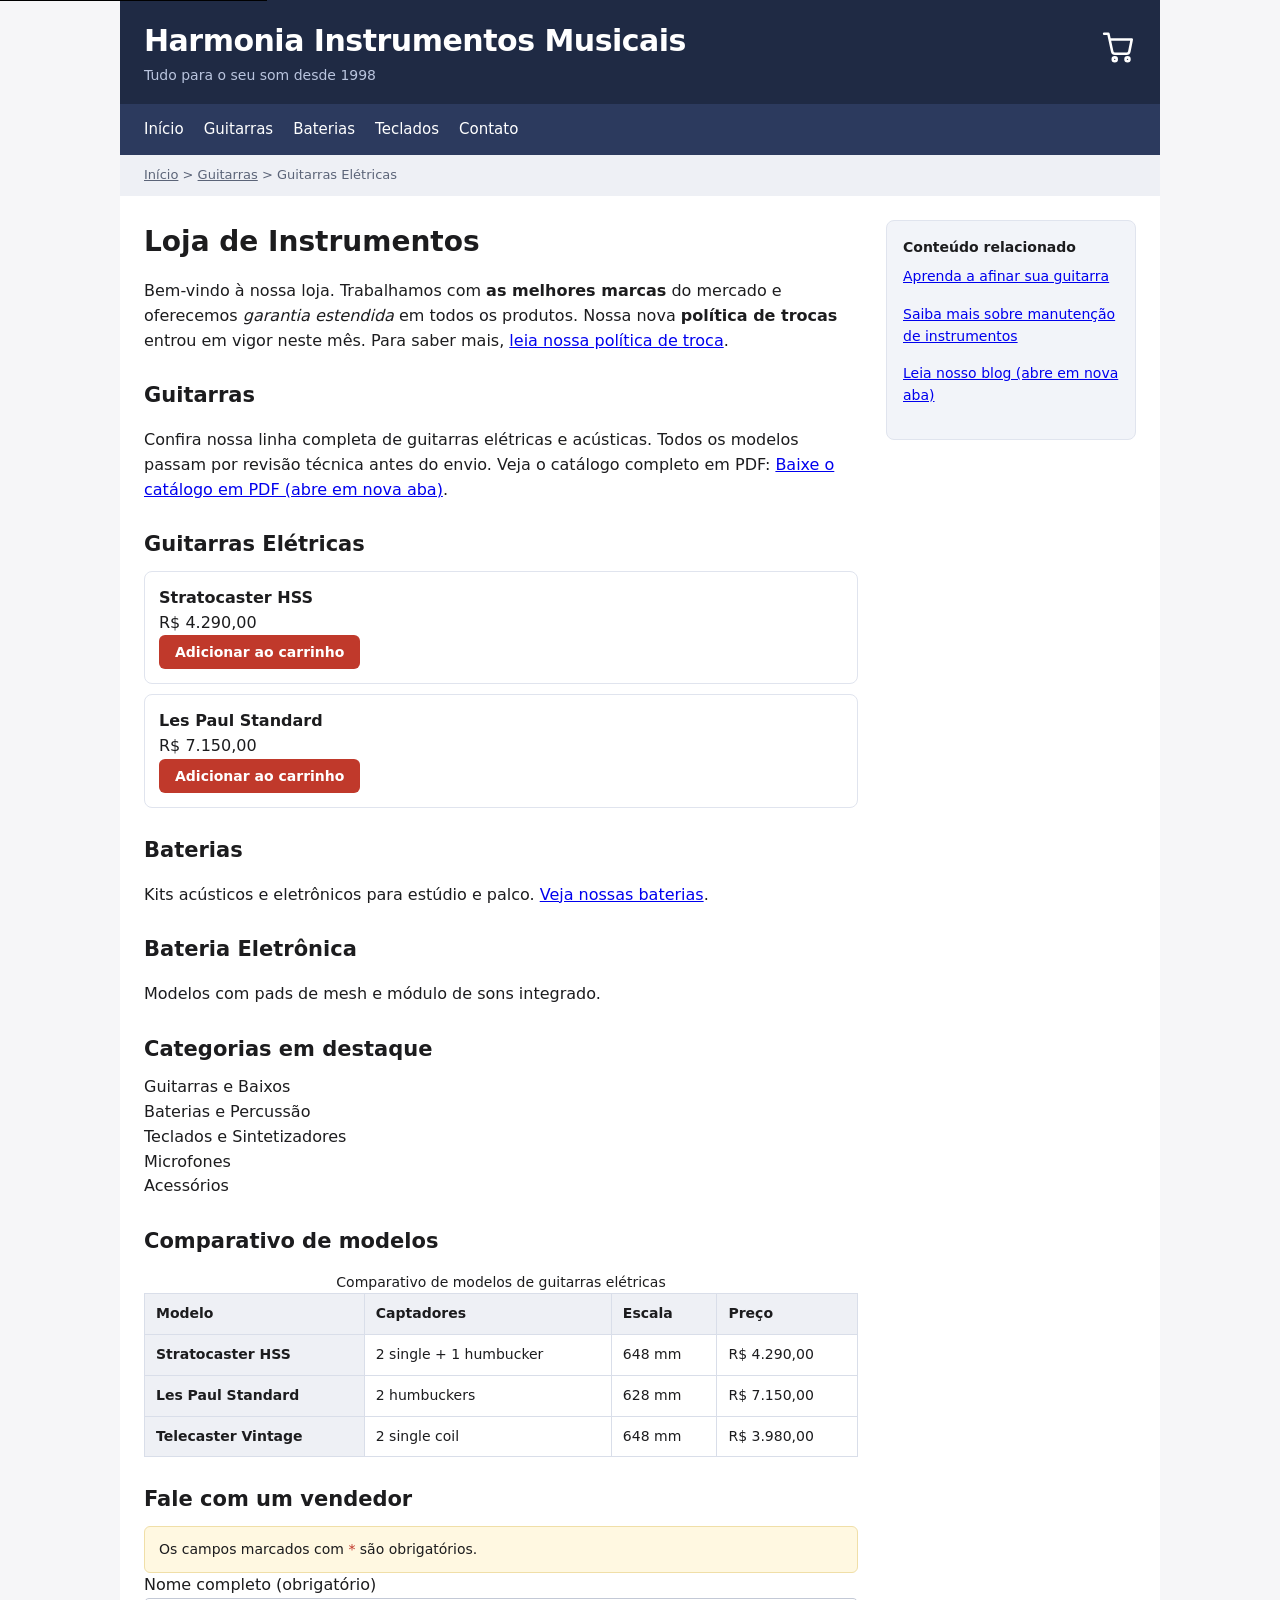
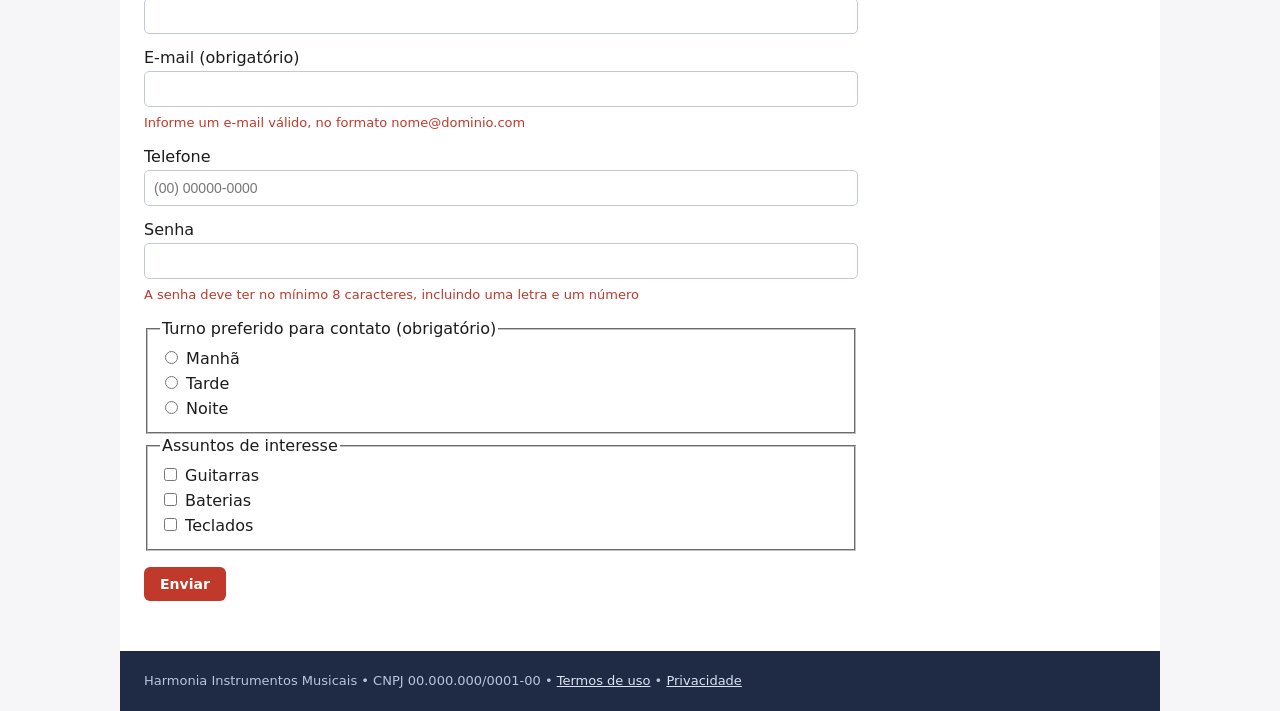
==== index.html @ 3c156f31 "adicionando href correto skiplink" ====
<!DOCTYPE html>
<html lang="pt-BR">
<head>
<meta charset="utf-8">
<meta name="viewport" content="width=device-width, initial-scale=1">
<title>Harmonia Instrumentos Musicais</title>
<style>
  
  * { box-sizing: border-box; }
  body { margin:0; font-family: system-ui, "Segoe UI", Arial, sans-serif; color:#1c1c1e; background:#f6f6f8; line-height:1.55; }
  .wrap { max-width: 1040px; margin: 0 auto; background:#fff; }
  #topo { background:#1f2a44; color:#fff; padding:18px 24px; display:flex; justify-content:space-between; align-items:center; }
  .titulo-principal { font-size: 30px; font-weight: 800; letter-spacing:-.5px; }
  .subtitulo { color:#b9c4de; font-size:14px; }
  #menu { background:#2c3a5e; padding:10px 24px; }
  #menu ul { list-style:none; margin:0; padding:0; display:flex; }
  #menu a { color:#fff; text-decoration:none; margin-right:20px; font-size:15px; display:inline-block; padding:4px 0; }
  #menu a:hover { text-decoration:underline; }
  #trilha { padding:10px 24px; font-size:13px; color:#5b6478; background:#eef0f5; }
  #trilha a { color:#5b6478; }
  #miolo { display:flex; gap:28px; padding:24px; align-items:flex-start; }
  #conteudo { flex:1 1 auto; min-width:0; }
  .lateral { flex:0 0 250px; background:#f2f4f9; border:1px solid #e0e4ee; padding:16px; border-radius:8px; font-size:14px; }
  .h1-falso { font-size:28px; font-weight:800; margin:0 0 6px; }
  h3, h2, h6 { margin: 26px 0 10px; }
  h3 { font-size:21px; }
  h2 { font-size:21px; }
  h6 { font-size:17px; font-weight:700; }
  .cartao { border:1px solid #e0e4ee; border-radius:8px; padding:14px; margin:10px 0; }
  button {font-family: inherit; font-size: inherit; border: none; cursor: pointer; }
  .botao { display:inline-block; background:#c0392b; color:#fff; padding:9px 16px; border-radius:6px; cursor:pointer; font-weight:600; font-size:14px; border:none; text-decoration:none; }
  table { border-collapse: collapse; width:100%; margin:14px 0; font-size:14px; }
  td, th { border:1px solid #d9dee9; padding:9px 11px; }
  th { background:#eef0f5; font-weight:700; text-align:left; }
  input[type=text], input[type=email], input[type=password] { width:100%; padding:9px; border:1px solid #c3c9d6; border-radius:5px; margin-bottom:12px; font-size:14px; }
  .erro { color:#c0392b; font-size:13px; margin:-6px 0 12px; }
  #rodape { background:#1f2a44; color:#b9c4de; padding:20px 24px; font-size:13px; margin-top:10px; }
  #rodape a { color:#dbe2f2; }
  .aviso { background:#fff8e1; border:1px solid #f0dfa8; padding:12px 14px; border-radius:6px; font-size:14px; }
  .lista-falsa { list-style: none; margin: 0; padding: 0; }
  .lateral ul {list-style: none; margin: 0; padding: 0; }
  .lateral li { margin-bottom: 16px; }
  .lista-produtos { list-style: none; margin: 0; padding: 0; }
  .skip-link {position: absolute; top: -40px; left: 0; background: #000; color: #fff; padding: 8px; z-index: 100; transition: top 0.3s;}
  .skip-link:focus {top: 0;}
</style>
</head>
<body>
 <a class="skip-link" href="#miolo">Pular para o conteúdo principal</a>
<div class="wrap">

  <header id="topo">
    <div>
        <div class="titulo-principal">Harmonia Instrumentos Musicais</div>
        <div class="subtitulo">Tudo para o seu som desde 1998</div>
    </div>
    <a href="carrinho.html"><img src="data:image/svg+xml,%3Csvg%20xmlns%3D%22http%3A%2F%2Fwww.w3.org%2F2000%2Fsvg%22%20viewBox%3D%220%200%2024%2024%22%20fill%3D%22none%22%20stroke%3D%22%23ffffff%22%20stroke-width%3D%221.8%22%20stroke-linecap%3D%22round%22%20stroke-linejoin%3D%22round%22%3E%3Ccircle%20cx%3D%229%22%20cy%3D%2220%22%20r%3D%221.4%22%2F%3E%3Ccircle%20cx%3D%2218%22%20cy%3D%2220%22%20r%3D%221.4%22%2F%3E%3Cpath%20d%3D%22M1.5%202h3l2.7%2012.4a2%202%200%200%200%202%201.6h8.1a2%202%200%200%200%202-1.6L21%206H6%22%2F%3E%3C%2Fsvg%3E" width="34" height="34" alt="Ver carrinho de compras"></a>
  </header>

  <nav id="menu" aria-label="Principal">
  <ul>
    <li><a href="index.html">Início</a></li>
    <li><a href="guitarras.html">Guitarras</a></li>
    <li><a href="baterias.html">Baterias</a></li>
    <li><a href="teclados.html">Teclados</a></li>
    <li><a href="contato.html">Contato</a></li>
  </ul>
</nav>

  <nav id="trilha" aria-label="Trilha de navegação">
    <a href="index.html">Início</a> &gt; <a href="guitarras.html">Guitarras</a> &gt; Guitarras Elétricas
  </nav>

<div id="miolo">

  <main id="conteudo">

    <h1 class="h1-falso">Loja de Instrumentos</h1>

    <p>
      Bem-vindo à nossa loja. Trabalhamos com <strong>as melhores marcas</strong> do mercado e oferecemos
      <em>garantia estendida</em> em todos os produtos. Nossa nova <strong>política de trocas</strong> entrou em vigor
      neste mês. Para saber mais, <a href="politica.html">leia nossa política de troca</a>.
    </p>

    <h2>Guitarras</h2>

    <p>
      Confira nossa linha completa de guitarras elétricas e acústicas. Todos os modelos passam por
      revisão técnica antes do envio. Veja o catálogo completo em PDF:
      <a href="catalogo.pdf" target="_blank" rel="noopener noreferrer">Baixe o catálogo em PDF (abre em nova aba)</a>.
    </p>

    <h3>Guitarras Elétricas</h3>

    <ul class="lista-produtos">
  <li class="cartao">
    <strong>Stratocaster HSS</strong><br>
    R$ 4.290,00<br>
    <button type="button" class="botao" onclick="adicionarCarrinho(101)">Adicionar ao carrinho</button>
  </li>
  <li class="cartao">
    <strong>Les Paul Standard</strong><br>
    R$ 7.150,00<br>
    <button type="button" class="botao" onclick="adicionarCarrinho(102)">Adicionar ao carrinho</button>
  </li>
</ul>

    <h2>Baterias</h2>

    <p>Kits acústicos e eletrônicos para estúdio e palco. <a href="baterias.html">Veja nossas baterias</a>.</p>

    <h3>Bateria Eletrônica</h3>

    <p>Modelos com pads de mesh e módulo de sons integrado.</p>

    <h2>Categorias em destaque</h2>

    <ul class="lista-falsa">
      <li>Guitarras e Baixos</li>
      <li>Baterias e Percussão</li>
      <li>Teclados e Sintetizadores</li>
      <li>Microfones</li>
      <li>Acessórios</li>
    </ul>

    <h3>Comparativo de modelos</h3>

    <table>
      <caption>Comparativo de modelos de guitarras elétricas</caption>
      <tr>
        <th scope="col">Modelo</th>
        <th scope="col">Captadores</th>
        <th scope="col">Escala</th>
        <th scope="col">Preço</th>
      </tr>
      <tr>
        <th scope="row">Stratocaster HSS</th>
        <td>2 single + 1 humbucker</td>
        <td>648 mm</td>
        <td>R$ 4.290,00</td>
      </tr>
      <tr>
        <th scope="row">Les Paul Standard</th>
        <td>2 humbuckers</td>
        <td>628 mm</td>
        <td>R$ 7.150,00</td>
      </tr>
      <tr>
        <th scope="row">Telecaster Vintage</th>
        <td>2 single coil</td>
        <td>648 mm</td>
        <td>R$ 3.980,00</td>
      </tr>
    </table>

    <h2>Fale com um vendedor</h2>

    <div class="aviso">Os campos marcados com <span style="color:#c0392b">*</span> são obrigatórios.</div>

    <form action="/enviar" method="post">

      <label for="nome">Nome completo (obrigatório)</label>
      <input type="text" id="nome" required>

      <label for="email">E-mail (obrigatório)</label>
      <input type="email" id="email" required aria-describedby="email-erro">
      <div id="email-erro" class="erro">Informe um e-mail válido, no formato nome@dominio.com</div>

      <label for="telefone">Telefone</label>
      <input type="text" id="telefone" placeholder="(00) 00000-0000">

      <label for="senha">Senha</label>
      <input type="password" id="senha" aria-describedby="senha-erro">
      <div id="senha-erro" class="erro">A senha deve ter no mínimo 8 caracteres, incluindo uma letra e um número</div>

      <fieldset>
        <legend>Turno preferido para contato (obrigatório)</legend>
        <input type="radio" name="turno" id="manha" value="manha">
        <label for="manha">Manhã</label><br>
        <input type="radio" name="turno" id="tarde" value="tarde">
        <label for="tarde">Tarde</label><br>
        <input type="radio" name="turno" id="noite" value="noite">
        <label for="noite">Noite</label>
      </fieldset>

      <fieldset>
        <legend>Assuntos de interesse</legend>
        <input type="checkbox" name="int" id="i1">
        <label for="i1">Guitarras</label><br>
        <input type="checkbox" name="int" id="i2">
        <label for="i2">Baterias</label><br>
        <input type="checkbox" name="int" id="i3">
        <label for="i3">Teclados</label>
      </fieldset>

      <p><button type="submit" class="botao">Enviar</button></p>

    </form>

  </main>

  <aside class="lateral">
    <div style="font-weight:700; margin-bottom:8px;">Conteúdo relacionado</div>
    <ul class="lista-falsa">
      <li><a href="afinacao.html">Aprenda a afinar sua guitarra</a></li>
      <li><a href="manutencao.html">Saiba mais sobre manutenção de instrumentos</a></li>
      <li><a href="blog.html" target="_blank" rel="noopener noreferrer">Leia nosso blog (abre em nova aba)</a></li>
    </ul>
  </aside>

</div>

<footer id="rodape">
  Harmonia Instrumentos Musicais &bull; CNPJ 00.000.000/0001-00 &bull;
  <a href="termos.html">Termos de uso</a> &bull;
  <a href="privacidade.html">Privacidade</a>
</footer>

</div>

</body>
</html>
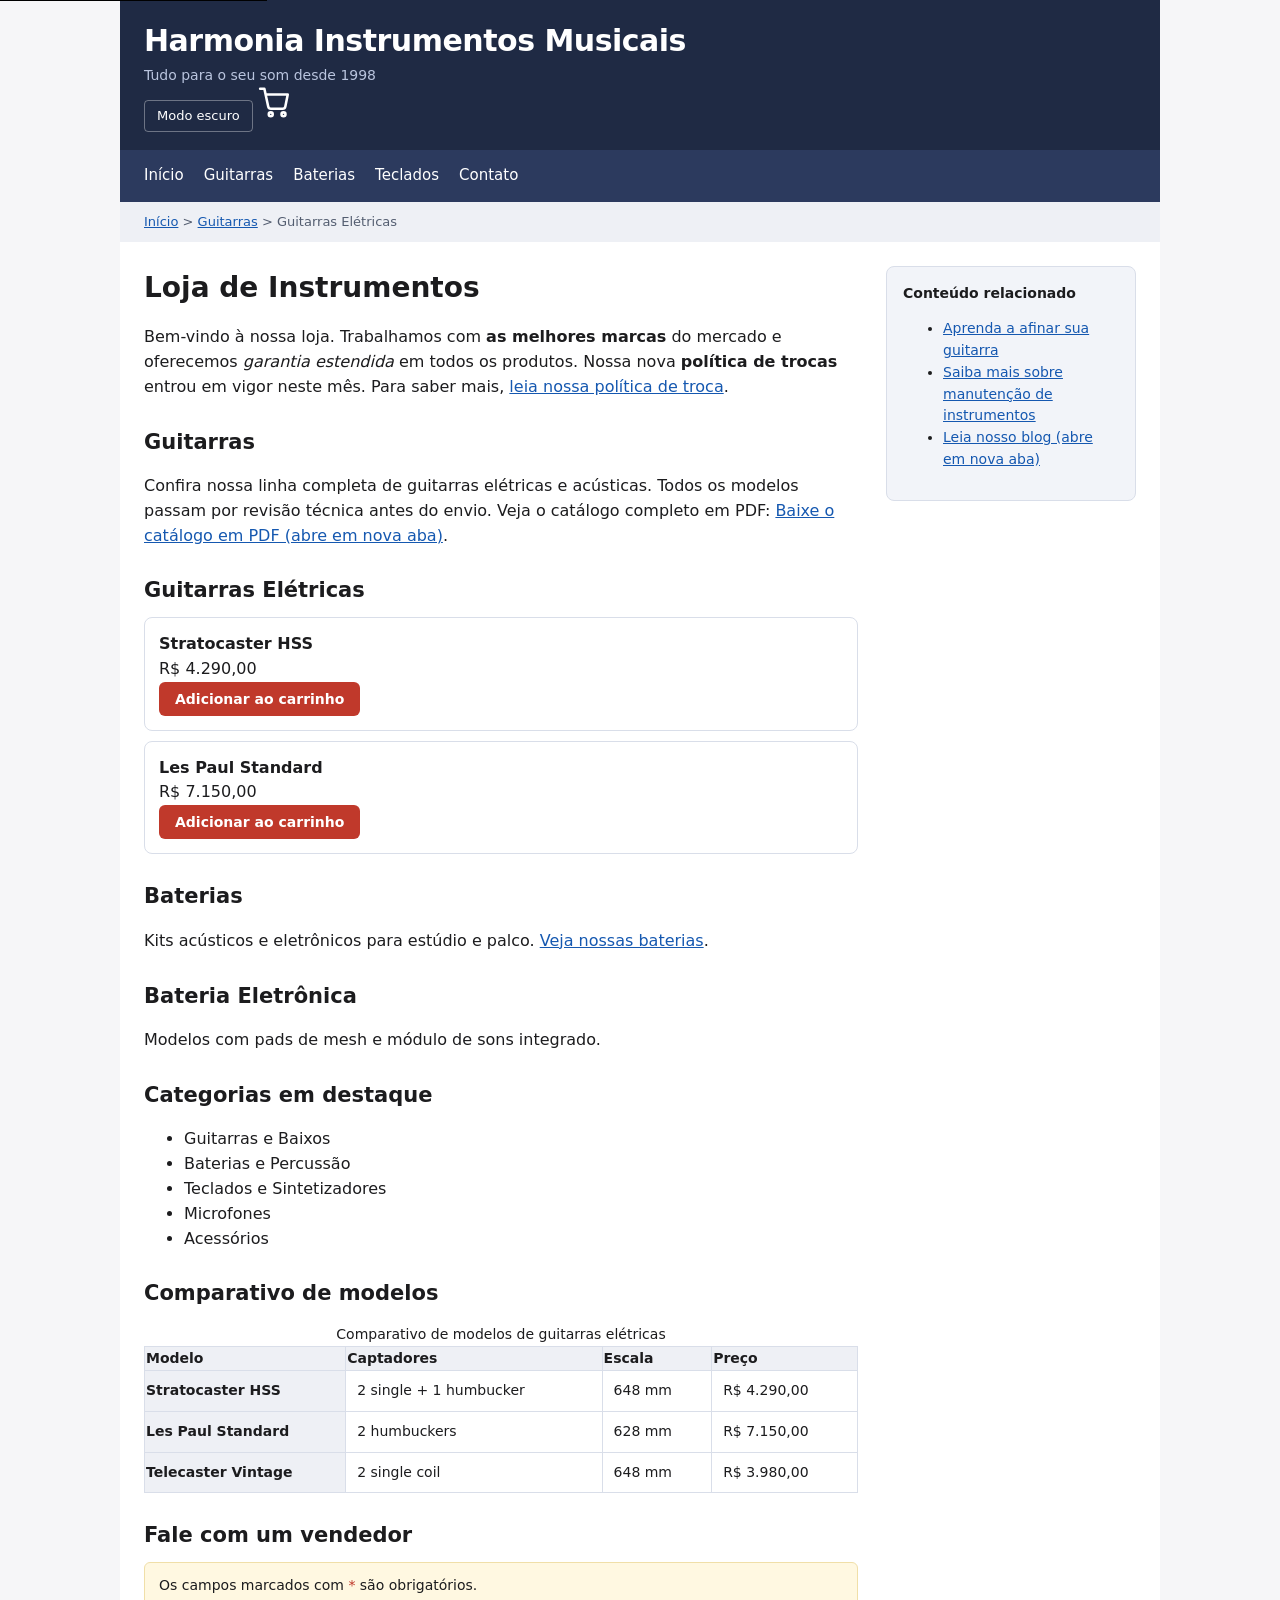
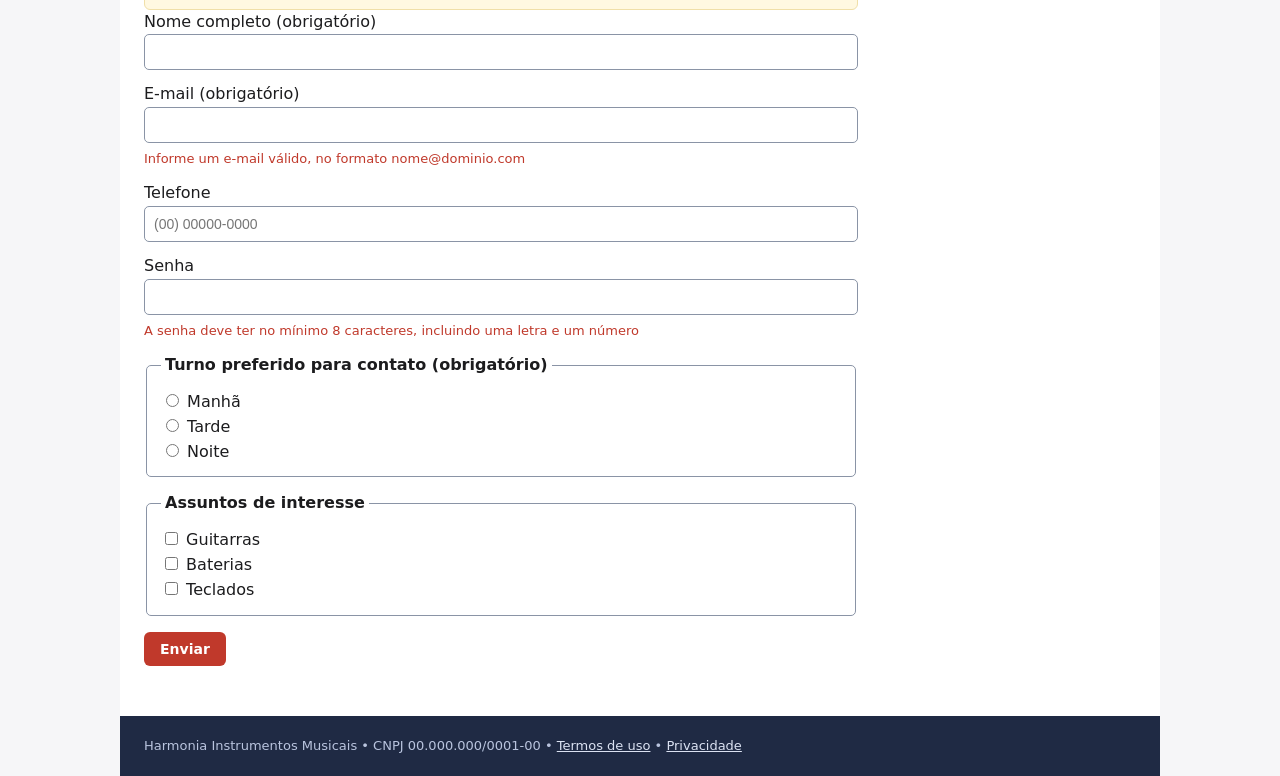
==== commit 6fdc5483: "adicinando botão tema dark" ====
--- a/index.html
+++ b/index.html
@@ -5,44 +5,222 @@
 <meta name="viewport" content="width=device-width, initial-scale=1">
 <title>Harmonia Instrumentos Musicais</title>
 <style>
-  
+   :root {
+    --bg-page: #f6f6f8;
+    --bg-wrap: #ffffff;
+    --bg-topo: #1f2a44;
+    --bg-menu: #2c3a5e;
+    --bg-trilha: #eef0f5;
+    --bg-card: #ffffff;
+    --bg-lateral: #f2f4f9;
+    --bg-th: #eef0f5;
+    --bg-aviso: #fff8e1;
+    --border-aviso: #f0dfa8;
+    
+    --text-main: #1c1c1e;
+    --text-muted: #535d70;
+    --text-inverse: #ffffff;
+    --text-subtitulo: #b9c4de;
+    --text-link: #1558b0;
+    --text-link-hover: #0d3870;
+    --text-link-footer: #dbe2f2;
+    
+    --border-color: #d9dee9;
+    --border-field: #8a94a6;
+    
+    --btn-primary: #c0392b;
+    --btn-primary-hover: #962d22;
+    --erro-color: #c0392b;
+  }
+
+  @media (prefers-color-scheme: dark) {
+    :root:not([data-theme="light"]) {
+      --bg-page: #121214;
+      --bg-wrap: #1a1b20;
+      --bg-topo: #10141f;
+      --bg-menu: #182033;
+      --bg-trilha: #242731;
+      --bg-card: #242731;
+      --bg-lateral: #242731;
+      --bg-th: #2c303d;
+      --bg-aviso: #2c2510;
+      --border-aviso: #66541b;
+      
+      --text-main: #f0f2f5;
+      --text-muted: #a6b0c2;
+      --text-inverse: #ffffff;
+      --text-subtitulo: #cbd5e1;
+      --text-link: #7cb3ff;
+      --text-link-hover: #a8ccff;
+      --text-link-footer: #cbd5e1;
+      
+      --border-color: #383d4a;
+      --border-field: #616a7d;
+      
+      --btn-primary: #d32f2f;
+      --btn-primary-hover: #b71c1c;
+      --erro-color: #ff6b6b;
+    }
+  }
+
+  [data-theme="dark"] {
+    --bg-page: #121214;
+    --bg-wrap: #1a1b20;
+    --bg-topo: #10141f;
+    --bg-menu: #182033;
+    --bg-trilha: #242731;
+    --bg-card: #242731;
+    --bg-lateral: #242731;
+    --bg-th: #2c303d;
+    --bg-aviso: #2c2510;
+    --border-aviso: #66541b;
+    
+    --text-main: #f0f2f5;
+    --text-muted: #a6b0c2;
+    --text-inverse: #ffffff;
+    --text-subtitulo: #cbd5e1;
+    --text-link: #7cb3ff;
+    --text-link-hover: #a8ccff;
+    --text-link-footer: #cbd5e1;
+    
+    --border-color: #383d4a;
+    --border-field: #616a7d;
+    
+    --btn-primary: #d32f2f;
+    --btn-primary-hover: #b71c1c;
+    --erro-color: #ff6b6b;
+  }
+
+  [data-theme="light"] {
+    --bg-page: #f6f6f8;
+    --bg-wrap: #ffffff;
+    --bg-topo: #1f2a44;
+    --bg-menu: #2c3a5e;
+    --bg-trilha: #eef0f5;
+    --bg-card: #ffffff;
+    --bg-lateral: #f2f4f9;
+    --bg-th: #eef0f5;
+    --bg-aviso: #fff8e1;
+    --border-aviso: #f0dfa8;
+    
+    --text-main: #1c1c1e;
+    --text-muted: #535d70;
+    --text-inverse: #ffffff;
+    --text-subtitulo: #b9c4de;
+    --text-link: #1558b0;
+    --text-link-hover: #0d3870;
+    --text-link-footer: #dbe2f2;
+    
+    --border-color: #d9dee9;
+    --border-field: #8a94a6;
+    
+    --btn-primary: #c0392b;
+    --btn-primary-hover: #962d22;
+    --erro-color: #c0392b;
+  }
+
   * { box-sizing: border-box; }
-  body { margin:0; font-family: system-ui, "Segoe UI", Arial, sans-serif; color:#1c1c1e; background:#f6f6f8; line-height:1.55; }
-  .wrap { max-width: 1040px; margin: 0 auto; background:#fff; }
-  #topo { background:#1f2a44; color:#fff; padding:18px 24px; display:flex; justify-content:space-between; align-items:center; }
+  body {
+    margin: 0;
+    font-family: system-ui, "Segoe UI", Arial, sans-serif;
+    color: var(--text-main);
+    background: var(--bg-page);
+    line-height: 1.55;
+    transition: background-color 0.2s ease, color 0.2s ease;
+  }
+  .wrap { max-width: 1040px; margin: 0 auto; background: var(--bg-wrap); }
+  #topo { background: var(--bg-topo); color: var(--text-inverse); padding:18px 24px; }
+  .topo-flex { display:flex; justify-content:space-between; align-items:center; }
   .titulo-principal { font-size: 30px; font-weight: 800; letter-spacing:-.5px; }
-  .subtitulo { color:#b9c4de; font-size:14px; }
-  #menu { background:#2c3a5e; padding:10px 24px; }
+  .subtitulo { color: var(--text-subtitulo); font-size:14px; }
+  #menu { background: var(--bg-menu); padding:10px 24px; }
+  #menu span a { color: var(--text-inverse); text-decoration:none; margin-right:20px; font-size:15px; display:inline-block; padding:4px 0; }
+  #menu span a:hover { text-decoration:underline; }
   #menu ul { list-style:none; margin:0; padding:0; display:flex; }
-  #menu a { color:#fff; text-decoration:none; margin-right:20px; font-size:15px; display:inline-block; padding:4px 0; }
-  #menu a:hover { text-decoration:underline; }
-  #trilha { padding:10px 24px; font-size:13px; color:#5b6478; background:#eef0f5; }
-  #trilha a { color:#5b6478; }
+  #menu li { margin-right:20px; }
+  #menu a { color: var(--text-inverse); text-decoration:none; font-size:15px; display:inline-block; padding:4px 0; }
+  #menu a:hover, #menu a:focus { text-decoration:underline; }
+  #trilha { padding:10px 24px; font-size:13px; color: var(--text-muted); background: var(--bg-trilha); }
+  #trilha a { color: var(--text-link); }
+  #trilha ol { list-style:none; display:flex; gap:6px; padding:0; margin:0; }
+  #trilha li:not(:last-child)::after { content:"›"; margin-left:6px; color: var(--text-muted); }
   #miolo { display:flex; gap:28px; padding:24px; align-items:flex-start; }
   #conteudo { flex:1 1 auto; min-width:0; }
-  .lateral { flex:0 0 250px; background:#f2f4f9; border:1px solid #e0e4ee; padding:16px; border-radius:8px; font-size:14px; }
+  .lateral { flex:0 0 250px; background: var(--bg-lateral); border:1px solid var(--border-color); padding:16px; border-radius:8px; font-size:14px; }
   .h1-falso { font-size:28px; font-weight:800; margin:0 0 6px; }
+  .lista-categorias { list-style:none; padding:0; margin:0; }
+  .lista-produtos { list-style:none; padding:0; margin:0; }
   h3, h2, h6 { margin: 26px 0 10px; }
   h3 { font-size:21px; }
   h2 { font-size:21px; }
   h6 { font-size:17px; font-weight:700; }
-  .cartao { border:1px solid #e0e4ee; border-radius:8px; padding:14px; margin:10px 0; }
-  button {font-family: inherit; font-size: inherit; border: none; cursor: pointer; }
-  .botao { display:inline-block; background:#c0392b; color:#fff; padding:9px 16px; border-radius:6px; cursor:pointer; font-weight:600; font-size:14px; border:none; text-decoration:none; }
+  .cartao { background: var(--bg-card); border:1px solid var(--border-color); border-radius:8px; padding:14px; margin:10px 0; }
+  .botao {
+    display:inline-block;
+    background: var(--btn-primary);
+    color: var(--text-inverse);
+    padding:9px 16px;
+    border-radius:6px;
+    cursor:pointer;
+    font-weight:600;
+    font-size:14px;
+    border:none;
+    font-family:inherit;
+  }
+  .botao:hover { background: var(--btn-primary-hover); }
+  .botao:focus { outline: 3px solid #ffbf47; outline-offset: 2px; }
   table { border-collapse: collapse; width:100%; margin:14px 0; font-size:14px; }
-  td, th { border:1px solid #d9dee9; padding:9px 11px; }
-  th { background:#eef0f5; font-weight:700; text-align:left; }
-  input[type=text], input[type=email], input[type=password] { width:100%; padding:9px; border:1px solid #c3c9d6; border-radius:5px; margin-bottom:12px; font-size:14px; }
-  .erro { color:#c0392b; font-size:13px; margin:-6px 0 12px; }
-  #rodape { background:#1f2a44; color:#b9c4de; padding:20px 24px; font-size:13px; margin-top:10px; }
-  #rodape a { color:#dbe2f2; }
-  .aviso { background:#fff8e1; border:1px solid #f0dfa8; padding:12px 14px; border-radius:6px; font-size:14px; }
-  .lista-falsa { list-style: none; margin: 0; padding: 0; }
-  .lateral ul {list-style: none; margin: 0; padding: 0; }
-  .lateral li { margin-bottom: 16px; }
-  .lista-produtos { list-style: none; margin: 0; padding: 0; }
+  td { border:1px solid var(--border-color); padding:9px 11px; }
+  .layout td { border:none; padding:0; vertical-align: top; }
+  th { background: var(--bg-th); color: var(--text-main); font-weight:700; text-align:left; border:1px solid var(--border-color); }
+  input[type=text], input[type=email], input[type=password] {
+    width:100%;
+    padding:9px;
+    background: var(--bg-wrap);
+    color: var(--text-main);
+    border:1px solid var(--border-field);
+    border-radius:5px;
+    margin-bottom:12px;
+    font-size:14px;
+  }
+  input[type=text]:focus, input[type=email]:focus, input[type=password]:focus {
+    outline: 2px solid var(--text-link);
+    border-color: var(--text-link);
+  }
+  .erro { color: var(--erro-color); font-size:13px; margin:-6px 0 12px; }
+  #rodape { background: var(--bg-topo); color: var(--text-subtitulo); padding:20px 24px; font-size:13px; margin-top:10px; }
+  #rodape a { color: var(--text-link-footer); }
+  .aviso { background: var(--bg-aviso); border:1px solid var(--border-aviso); padding:12px 14px; border-radius:6px; font-size:14px; color: var(--text-main); }
+  a { color: var(--text-link); }
+  a:hover { color: var(--text-link-hover); }
+  .sr-only {
+    position:absolute; width:1px; height:1px; padding:0; margin:-1px;
+    overflow:hidden; clip:rect(0,0,0,0); white-space:nowrap; border:0;
+  }
   .skip-link {position: absolute; top: -40px; left: 0; background: #000; color: #fff; padding: 8px; z-index: 100; transition: top 0.3s;}
   .skip-link:focus {top: 0;}
+  .btn-tema {
+    background: transparent;
+    color: var(--text-inverse);
+    border: 1px solid rgba(255, 255, 255, 0.35);
+    padding: 6px 12px;
+    border-radius: 4px;
+    font-size: 13px;
+    font-weight: 500;
+    cursor: pointer;
+    font-family: inherit;
+    line-height: 1.4;
+  }
+  .btn-tema:hover {
+    border-color: rgba(255, 255, 255, 0.8);
+    background: rgba(255, 255, 255, 0.08);
+  }
+  .btn-tema:focus-visible {
+    outline: 2px solid #ffbf47;
+    outline-offset: 2px;
+  }
+  fieldset { border:1px solid var(--border-field); border-radius:5px; padding:12px 14px; margin-bottom:14px; }
+  legend { font-weight:600; padding:0 4px; }
 </style>
 </head>
 <body>
@@ -54,6 +232,7 @@
         <div class="titulo-principal">Harmonia Instrumentos Musicais</div>
         <div class="subtitulo">Tudo para o seu som desde 1998</div>
     </div>
+    <button id="btn-tema" type="button" class="btn-tema">Tema Dark</button>
     <a href="carrinho.html"><img src="data:image/svg+xml,%3Csvg%20xmlns%3D%22http%3A%2F%2Fwww.w3.org%2F2000%2Fsvg%22%20viewBox%3D%220%200%2024%2024%22%20fill%3D%22none%22%20stroke%3D%22%23ffffff%22%20stroke-width%3D%221.8%22%20stroke-linecap%3D%22round%22%20stroke-linejoin%3D%22round%22%3E%3Ccircle%20cx%3D%229%22%20cy%3D%2220%22%20r%3D%221.4%22%2F%3E%3Ccircle%20cx%3D%2218%22%20cy%3D%2220%22%20r%3D%221.4%22%2F%3E%3Cpath%20d%3D%22M1.5%202h3l2.7%2012.4a2%202%200%200%200%202%201.6h8.1a2%202%200%200%200%202-1.6L21%206H6%22%2F%3E%3C%2Fsvg%3E" width="34" height="34" alt="Ver carrinho de compras"></a>
   </header>
 
@@ -219,5 +398,57 @@
 
 </div>
 
+<script>
+  (function() {
+    const btnTema = document.getElementById('btn-tema');
+    const raizHtml = document.documentElement;
+    const mediaDark = window.matchMedia('(prefers-color-scheme: dark)');
+
+    function obterTema() {
+      const temaSalvo = localStorage.getItem('tema-ideal');
+      if (temaSalvo === 'dark' || temaSalvo === 'light') return temaSalvo;
+      return mediaDark.matches ? 'dark' : 'light';
+    }
+
+    function atualizarBotao(tema) {
+      btnTema.textContent = tema === 'dark' ? 'Modo claro' : 'Modo escuro';
+    }
+
+    function aplicarTema(tema, salvar = false) {
+      if (salvar) {
+        raizHtml.setAttribute('data-theme', tema);
+        localStorage.setItem('tema-ideal', tema);
+      } else {
+        const temaSalvo = localStorage.getItem('tema-ideal');
+        if (temaSalvo) {
+          raizHtml.setAttribute('data-theme', temaSalvo);
+        } else {
+          raizHtml.removeAttribute('data-theme');
+        }
+      }
+      atualizarBotao(obterTema());
+    }
+
+    const temaInicial = obterTema();
+    const temaSalvo = localStorage.getItem('tema-ideal');
+    if (temaSalvo) {
+      raizHtml.setAttribute('data-theme', temaSalvo);
+    }
+    atualizarBotao(temaInicial);
+
+    btnTema.addEventListener('click', function() {
+      const temaAtual = obterTema();
+      const novoTema = temaAtual === 'dark' ? 'light' : 'dark';
+      aplicarTema(novoTema, true);
+    });
+
+    mediaDark.addEventListener('change', function(e) {
+      if (!localStorage.getItem('tema-ideal')) {
+        atualizarBotao(e.matches ? 'dark' : 'light');
+      }
+    });
+  })();
+</script>
+
 </body>
 </html>
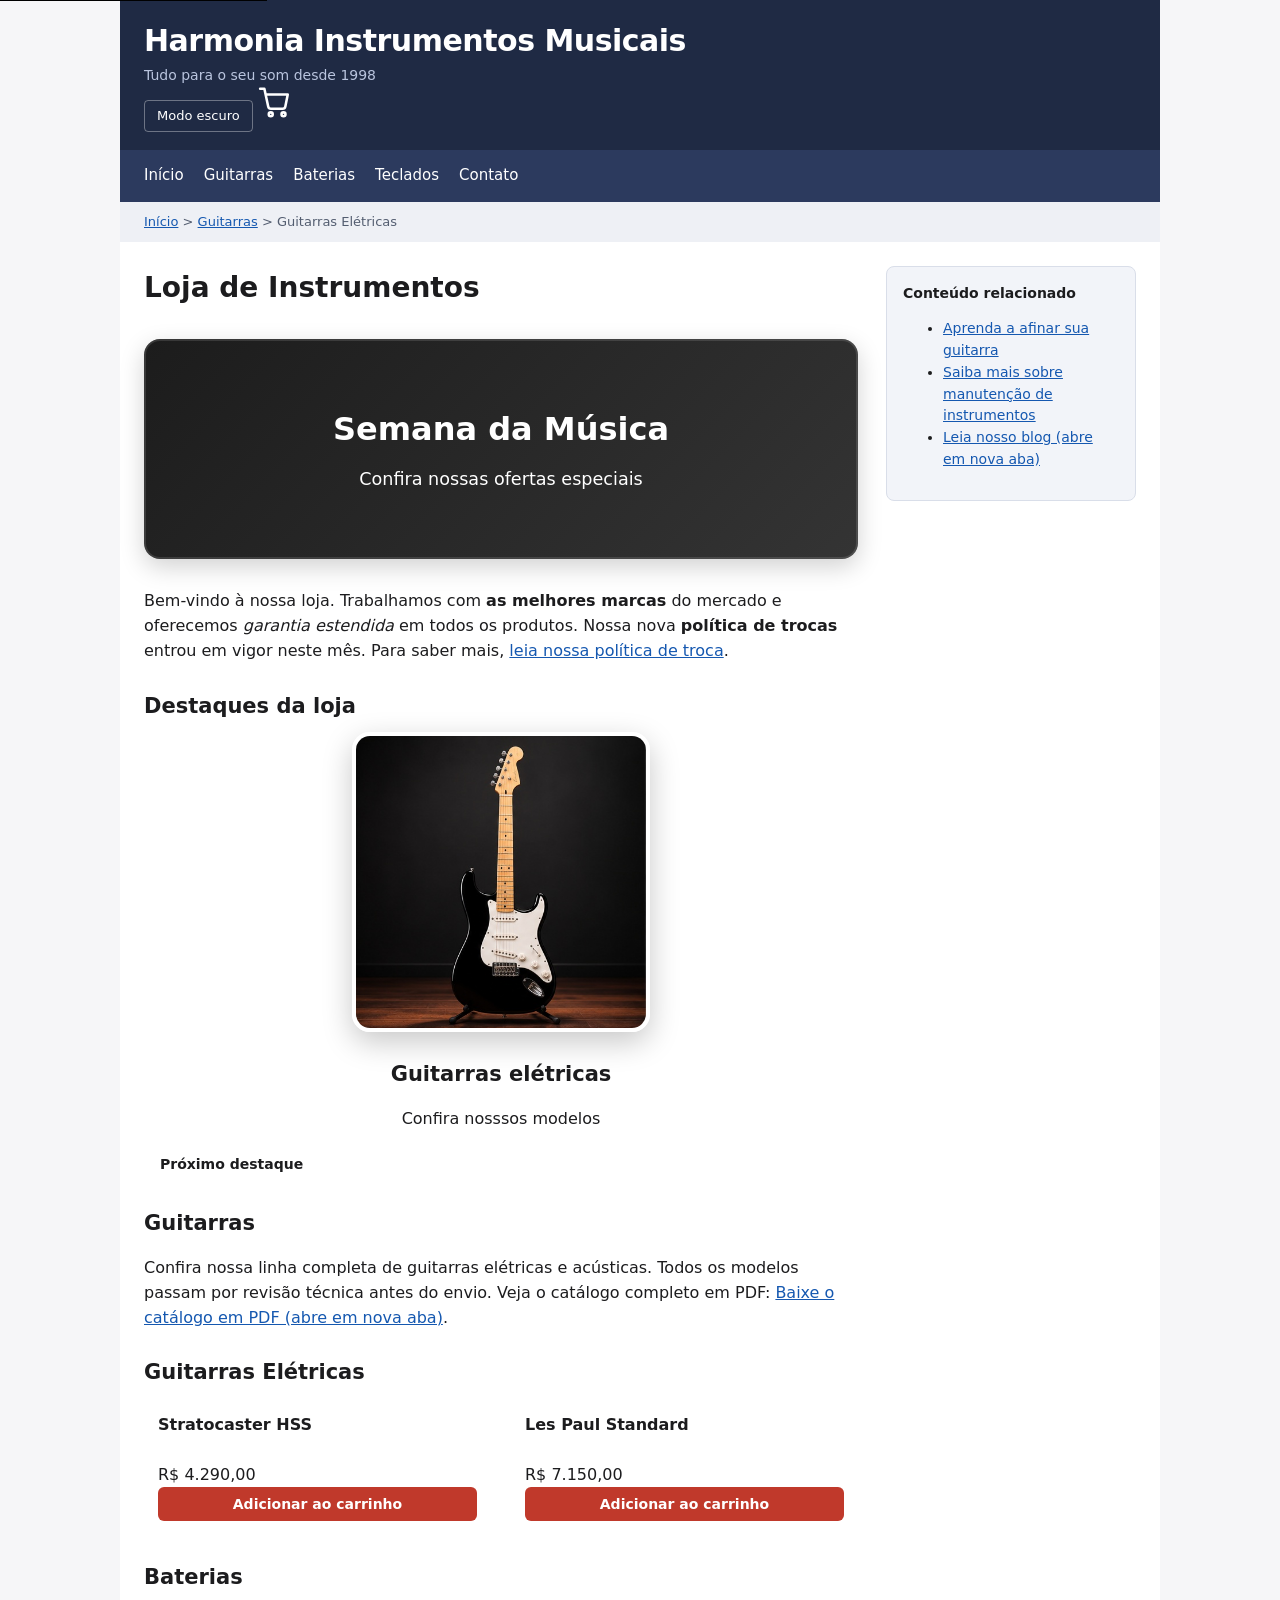
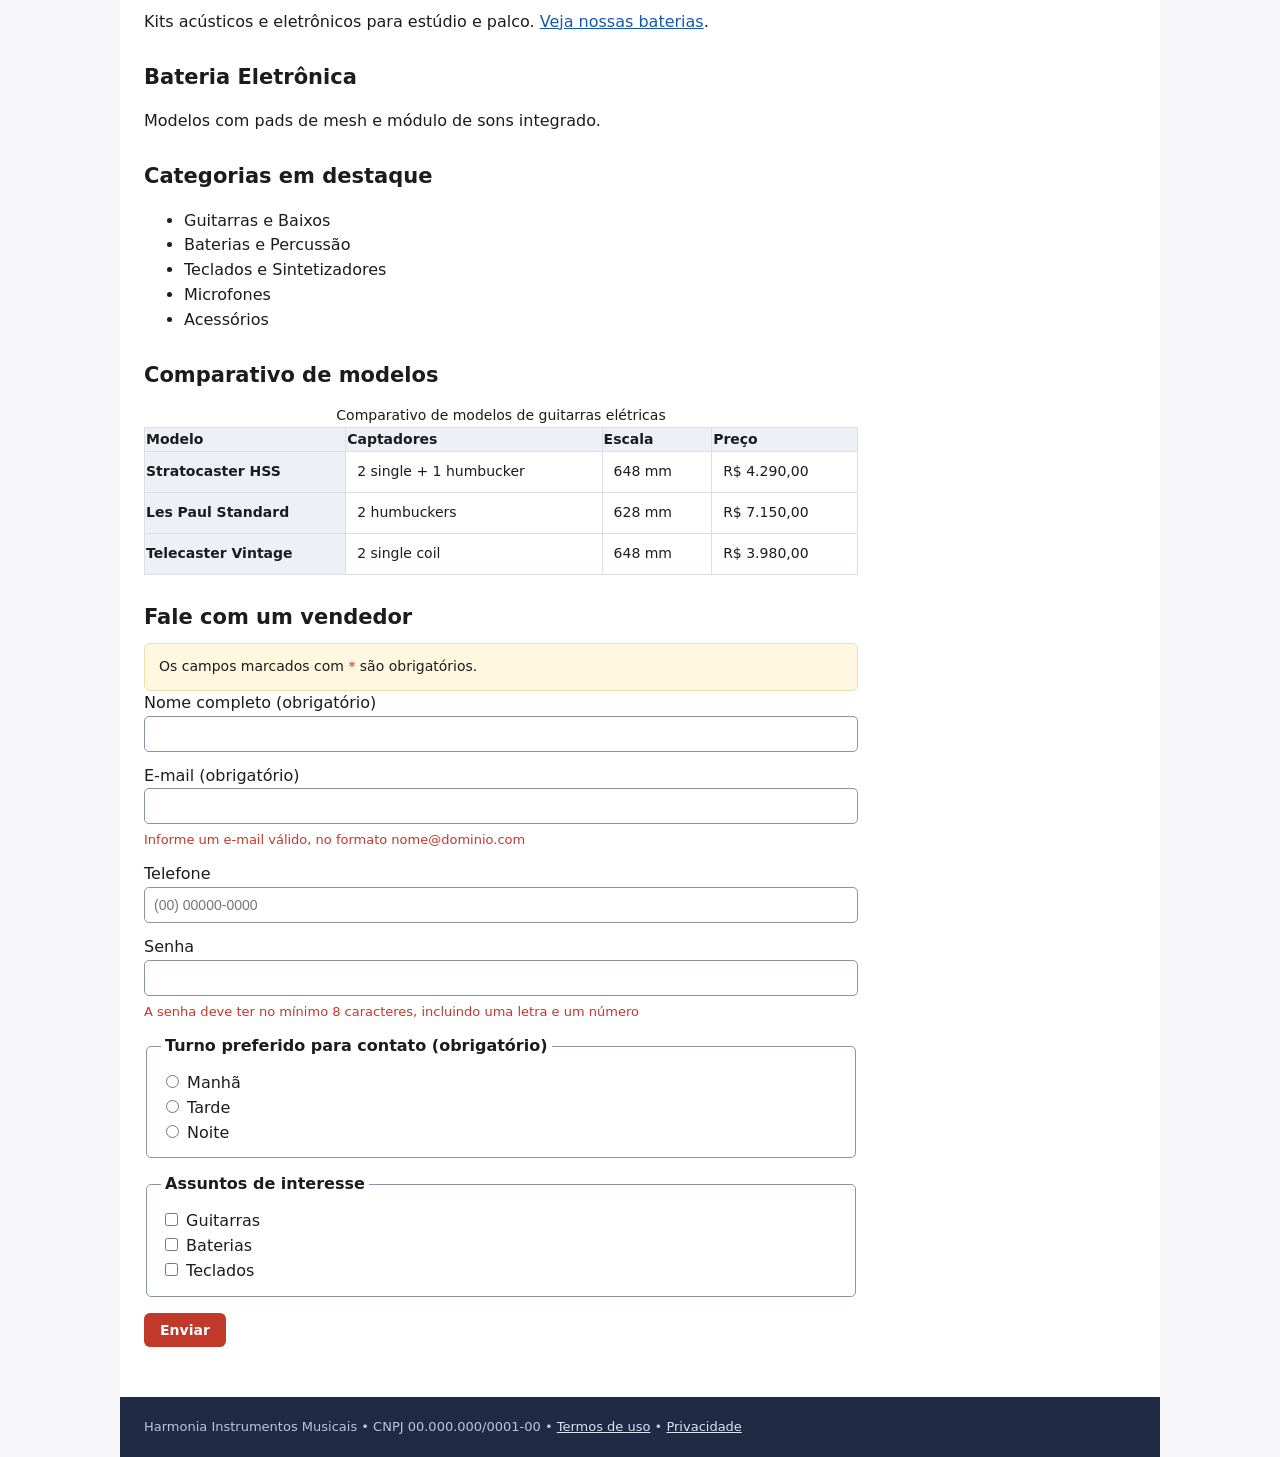
==== commit d1595d00: "adicionando prefers-reduced-motion" ====
--- a/index.html
+++ b/index.html
@@ -3,227 +3,13 @@
 <head>
 <meta charset="utf-8">
 <meta name="viewport" content="width=device-width, initial-scale=1">
+<link rel="stylesheet" href="./assets/css/style.css">
+<script src="assets/js/carrossel.js" defer></script>
+<script src="assets/js/tema.js" defer></script>
 <title>Harmonia Instrumentos Musicais</title>
-<style>
-   :root {
-    --bg-page: #f6f6f8;
-    --bg-wrap: #ffffff;
-    --bg-topo: #1f2a44;
-    --bg-menu: #2c3a5e;
-    --bg-trilha: #eef0f5;
-    --bg-card: #ffffff;
-    --bg-lateral: #f2f4f9;
-    --bg-th: #eef0f5;
-    --bg-aviso: #fff8e1;
-    --border-aviso: #f0dfa8;
-    
-    --text-main: #1c1c1e;
-    --text-muted: #535d70;
-    --text-inverse: #ffffff;
-    --text-subtitulo: #b9c4de;
-    --text-link: #1558b0;
-    --text-link-hover: #0d3870;
-    --text-link-footer: #dbe2f2;
-    
-    --border-color: #d9dee9;
-    --border-field: #8a94a6;
-    
-    --btn-primary: #c0392b;
-    --btn-primary-hover: #962d22;
-    --erro-color: #c0392b;
-  }
-
-  @media (prefers-color-scheme: dark) {
-    :root:not([data-theme="light"]) {
-      --bg-page: #121214;
-      --bg-wrap: #1a1b20;
-      --bg-topo: #10141f;
-      --bg-menu: #182033;
-      --bg-trilha: #242731;
-      --bg-card: #242731;
-      --bg-lateral: #242731;
-      --bg-th: #2c303d;
-      --bg-aviso: #2c2510;
-      --border-aviso: #66541b;
-      
-      --text-main: #f0f2f5;
-      --text-muted: #a6b0c2;
-      --text-inverse: #ffffff;
-      --text-subtitulo: #cbd5e1;
-      --text-link: #7cb3ff;
-      --text-link-hover: #a8ccff;
-      --text-link-footer: #cbd5e1;
-      
-      --border-color: #383d4a;
-      --border-field: #616a7d;
-      
-      --btn-primary: #d32f2f;
-      --btn-primary-hover: #b71c1c;
-      --erro-color: #ff6b6b;
-    }
-  }
-
-  [data-theme="dark"] {
-    --bg-page: #121214;
-    --bg-wrap: #1a1b20;
-    --bg-topo: #10141f;
-    --bg-menu: #182033;
-    --bg-trilha: #242731;
-    --bg-card: #242731;
-    --bg-lateral: #242731;
-    --bg-th: #2c303d;
-    --bg-aviso: #2c2510;
-    --border-aviso: #66541b;
-    
-    --text-main: #f0f2f5;
-    --text-muted: #a6b0c2;
-    --text-inverse: #ffffff;
-    --text-subtitulo: #cbd5e1;
-    --text-link: #7cb3ff;
-    --text-link-hover: #a8ccff;
-    --text-link-footer: #cbd5e1;
-    
-    --border-color: #383d4a;
-    --border-field: #616a7d;
-    
-    --btn-primary: #d32f2f;
-    --btn-primary-hover: #b71c1c;
-    --erro-color: #ff6b6b;
-  }
-
-  [data-theme="light"] {
-    --bg-page: #f6f6f8;
-    --bg-wrap: #ffffff;
-    --bg-topo: #1f2a44;
-    --bg-menu: #2c3a5e;
-    --bg-trilha: #eef0f5;
-    --bg-card: #ffffff;
-    --bg-lateral: #f2f4f9;
-    --bg-th: #eef0f5;
-    --bg-aviso: #fff8e1;
-    --border-aviso: #f0dfa8;
-    
-    --text-main: #1c1c1e;
-    --text-muted: #535d70;
-    --text-inverse: #ffffff;
-    --text-subtitulo: #b9c4de;
-    --text-link: #1558b0;
-    --text-link-hover: #0d3870;
-    --text-link-footer: #dbe2f2;
-    
-    --border-color: #d9dee9;
-    --border-field: #8a94a6;
-    
-    --btn-primary: #c0392b;
-    --btn-primary-hover: #962d22;
-    --erro-color: #c0392b;
-  }
-
-  * { box-sizing: border-box; }
-  body {
-    margin: 0;
-    font-family: system-ui, "Segoe UI", Arial, sans-serif;
-    color: var(--text-main);
-    background: var(--bg-page);
-    line-height: 1.55;
-    transition: background-color 0.2s ease, color 0.2s ease;
-  }
-  .wrap { max-width: 1040px; margin: 0 auto; background: var(--bg-wrap); }
-  #topo { background: var(--bg-topo); color: var(--text-inverse); padding:18px 24px; }
-  .topo-flex { display:flex; justify-content:space-between; align-items:center; }
-  .titulo-principal { font-size: 30px; font-weight: 800; letter-spacing:-.5px; }
-  .subtitulo { color: var(--text-subtitulo); font-size:14px; }
-  #menu { background: var(--bg-menu); padding:10px 24px; }
-  #menu span a { color: var(--text-inverse); text-decoration:none; margin-right:20px; font-size:15px; display:inline-block; padding:4px 0; }
-  #menu span a:hover { text-decoration:underline; }
-  #menu ul { list-style:none; margin:0; padding:0; display:flex; }
-  #menu li { margin-right:20px; }
-  #menu a { color: var(--text-inverse); text-decoration:none; font-size:15px; display:inline-block; padding:4px 0; }
-  #menu a:hover, #menu a:focus { text-decoration:underline; }
-  #trilha { padding:10px 24px; font-size:13px; color: var(--text-muted); background: var(--bg-trilha); }
-  #trilha a { color: var(--text-link); }
-  #trilha ol { list-style:none; display:flex; gap:6px; padding:0; margin:0; }
-  #trilha li:not(:last-child)::after { content:"›"; margin-left:6px; color: var(--text-muted); }
-  #miolo { display:flex; gap:28px; padding:24px; align-items:flex-start; }
-  #conteudo { flex:1 1 auto; min-width:0; }
-  .lateral { flex:0 0 250px; background: var(--bg-lateral); border:1px solid var(--border-color); padding:16px; border-radius:8px; font-size:14px; }
-  .h1-falso { font-size:28px; font-weight:800; margin:0 0 6px; }
-  .lista-categorias { list-style:none; padding:0; margin:0; }
-  .lista-produtos { list-style:none; padding:0; margin:0; }
-  h3, h2, h6 { margin: 26px 0 10px; }
-  h3 { font-size:21px; }
-  h2 { font-size:21px; }
-  h6 { font-size:17px; font-weight:700; }
-  .cartao { background: var(--bg-card); border:1px solid var(--border-color); border-radius:8px; padding:14px; margin:10px 0; }
-  .botao {
-    display:inline-block;
-    background: var(--btn-primary);
-    color: var(--text-inverse);
-    padding:9px 16px;
-    border-radius:6px;
-    cursor:pointer;
-    font-weight:600;
-    font-size:14px;
-    border:none;
-    font-family:inherit;
-  }
-  .botao:hover { background: var(--btn-primary-hover); }
-  .botao:focus { outline: 3px solid #ffbf47; outline-offset: 2px; }
-  table { border-collapse: collapse; width:100%; margin:14px 0; font-size:14px; }
-  td { border:1px solid var(--border-color); padding:9px 11px; }
-  .layout td { border:none; padding:0; vertical-align: top; }
-  th { background: var(--bg-th); color: var(--text-main); font-weight:700; text-align:left; border:1px solid var(--border-color); }
-  input[type=text], input[type=email], input[type=password] {
-    width:100%;
-    padding:9px;
-    background: var(--bg-wrap);
-    color: var(--text-main);
-    border:1px solid var(--border-field);
-    border-radius:5px;
-    margin-bottom:12px;
-    font-size:14px;
-  }
-  input[type=text]:focus, input[type=email]:focus, input[type=password]:focus {
-    outline: 2px solid var(--text-link);
-    border-color: var(--text-link);
-  }
-  .erro { color: var(--erro-color); font-size:13px; margin:-6px 0 12px; }
-  #rodape { background: var(--bg-topo); color: var(--text-subtitulo); padding:20px 24px; font-size:13px; margin-top:10px; }
-  #rodape a { color: var(--text-link-footer); }
-  .aviso { background: var(--bg-aviso); border:1px solid var(--border-aviso); padding:12px 14px; border-radius:6px; font-size:14px; color: var(--text-main); }
-  a { color: var(--text-link); }
-  a:hover { color: var(--text-link-hover); }
-  .sr-only {
-    position:absolute; width:1px; height:1px; padding:0; margin:-1px;
-    overflow:hidden; clip:rect(0,0,0,0); white-space:nowrap; border:0;
-  }
-  .skip-link {position: absolute; top: -40px; left: 0; background: #000; color: #fff; padding: 8px; z-index: 100; transition: top 0.3s;}
-  .skip-link:focus {top: 0;}
-  .btn-tema {
-    background: transparent;
-    color: var(--text-inverse);
-    border: 1px solid rgba(255, 255, 255, 0.35);
-    padding: 6px 12px;
-    border-radius: 4px;
-    font-size: 13px;
-    font-weight: 500;
-    cursor: pointer;
-    font-family: inherit;
-    line-height: 1.4;
-  }
-  .btn-tema:hover {
-    border-color: rgba(255, 255, 255, 0.8);
-    background: rgba(255, 255, 255, 0.08);
-  }
-  .btn-tema:focus-visible {
-    outline: 2px solid #ffbf47;
-    outline-offset: 2px;
-  }
-  fieldset { border:1px solid var(--border-field); border-radius:5px; padding:12px 14px; margin-bottom:14px; }
-  legend { font-weight:600; padding:0 4px; }
-</style>
 </head>
 <body>
+ <a class="skip-link" href="#miolo">Pular para o conteúdo principal</a>
  <a class="skip-link" href="#miolo">Pular para o conteúdo principal</a>
 <div class="wrap">
 
@@ -256,12 +42,46 @@
 
     <h1 class="h1-falso">Loja de Instrumentos</h1>
 
+<section class="banner" aria-labelledby="titulo-banner">
+
+        <h2 id="titulo-banner">Semana da Música</h2>
+
+        <p>Confira nossas ofertas especiais</p>
+
+      </section>
+
     <p>
       Bem-vindo à nossa loja. Trabalhamos com <strong>as melhores marcas</strong> do mercado e oferecemos
       <em>garantia estendida</em> em todos os produtos. Nossa nova <strong>política de trocas</strong> entrou em vigor
       neste mês. Para saber mais, <a href="politica.html">leia nossa política de troca</a>.
     </p>
 
+<section class="carrossel" aria-labelledby="titulo-carrossel">
+
+        <h2 id="titulo-carrossel">Destaques da loja</h2>
+
+        <div class="slide ativo" aria-hidden="false">
+          <img src="assets/img/guitarra_eletrica_preta.jpg" alt="Guitarra elétrica">
+          <h3 class="titulo-slide">Guitarras elétricas</h3>
+          <p class="descricao-slide">Confira nosssos modelos</p>
+        </div>
+
+        <div class="slide" aria-hidden="true">
+          <img src="assets/img/bateria.jpg" alt="Bateria músical">
+          <h3 class="titulo-slide">Baterias</h3>
+          <p class="descricao-slide">Cofira nossas baterias</p>
+        </div>
+
+        <div class="slide" aria-hidden="true">
+          <img src="assets/img/piano_digital.jpg" alt="Piano de cauda">
+          <h3 class="titulo-slide">Pianos</h3>
+          <p class="descricao-slide">Confira nossa linha de pianos acústicos</p>
+        </div>
+
+        <button type="button" id="btn-carrossel-proximo" class="btn-primario">Próximo destaque</button>
+
+      </section>
+
     <h2>Guitarras</h2>
 
     <p>
@@ -274,11 +94,13 @@
 
     <ul class="lista-produtos">
   <li class="cartao">
+    <img src="https://placehold.co/600x400" alt="">
     <strong>Stratocaster HSS</strong><br>
     R$ 4.290,00<br>
     <button type="button" class="botao" onclick="adicionarCarrinho(101)">Adicionar ao carrinho</button>
   </li>
   <li class="cartao">
+    <img src="https://placehold.co/600x400" alt="">
     <strong>Les Paul Standard</strong><br>
     R$ 7.150,00<br>
     <button type="button" class="botao" onclick="adicionarCarrinho(102)">Adicionar ao carrinho</button>
@@ -398,57 +220,5 @@
 
 </div>
 
-<script>
-  (function() {
-    const btnTema = document.getElementById('btn-tema');
-    const raizHtml = document.documentElement;
-    const mediaDark = window.matchMedia('(prefers-color-scheme: dark)');
-
-    function obterTema() {
-      const temaSalvo = localStorage.getItem('tema-ideal');
-      if (temaSalvo === 'dark' || temaSalvo === 'light') return temaSalvo;
-      return mediaDark.matches ? 'dark' : 'light';
-    }
-
-    function atualizarBotao(tema) {
-      btnTema.textContent = tema === 'dark' ? 'Modo claro' : 'Modo escuro';
-    }
-
-    function aplicarTema(tema, salvar = false) {
-      if (salvar) {
-        raizHtml.setAttribute('data-theme', tema);
-        localStorage.setItem('tema-ideal', tema);
-      } else {
-        const temaSalvo = localStorage.getItem('tema-ideal');
-        if (temaSalvo) {
-          raizHtml.setAttribute('data-theme', temaSalvo);
-        } else {
-          raizHtml.removeAttribute('data-theme');
-        }
-      }
-      atualizarBotao(obterTema());
-    }
-
-    const temaInicial = obterTema();
-    const temaSalvo = localStorage.getItem('tema-ideal');
-    if (temaSalvo) {
-      raizHtml.setAttribute('data-theme', temaSalvo);
-    }
-    atualizarBotao(temaInicial);
-
-    btnTema.addEventListener('click', function() {
-      const temaAtual = obterTema();
-      const novoTema = temaAtual === 'dark' ? 'light' : 'dark';
-      aplicarTema(novoTema, true);
-    });
-
-    mediaDark.addEventListener('change', function(e) {
-      if (!localStorage.getItem('tema-ideal')) {
-        atualizarBotao(e.matches ? 'dark' : 'light');
-      }
-    });
-  })();
-</script>
-
 </body>
 </html>
--- a/assets/css/style.css
+++ b/assets/css/style.css
@@ -0,0 +1,410 @@
+:root {
+    --bg-page: #f6f6f8;
+    --bg-wrap: #ffffff;
+    --bg-topo: #1f2a44;
+    --bg-menu: #2c3a5e;
+    --bg-trilha: #eef0f5;
+    --bg-card: #ffffff;
+    --bg-lateral: #f2f4f9;
+    --bg-th: #eef0f5;
+    --bg-aviso: #fff8e1;
+    --border-aviso: #f0dfa8;
+    
+    --text-main: #1c1c1e;
+    --text-muted: #535d70;
+    --text-inverse: #ffffff;
+    --text-subtitulo: #b9c4de;
+    --text-link: #1558b0;
+    --text-link-hover: #0d3870;
+    --text-link-footer: #dbe2f2;
+    
+    --border-color: #d9dee9;
+    --border-field: #8a94a6;
+    
+    --btn-primary: #c0392b;
+    --btn-primary-hover: #962d22;
+    --erro-color: #c0392b;
+  }
+
+  @media (prefers-color-scheme: dark) {
+    :root:not([data-theme="light"]) {
+      --bg-page: #121214;
+      --bg-wrap: #1a1b20;
+      --bg-topo: #10141f;
+      --bg-menu: #182033;
+      --bg-trilha: #242731;
+      --bg-card: #242731;
+      --bg-lateral: #242731;
+      --bg-th: #2c303d;
+      --bg-aviso: #2c2510;
+      --border-aviso: #66541b;
+      
+      --text-main: #f0f2f5;
+      --text-muted: #a6b0c2;
+      --text-inverse: #ffffff;
+      --text-subtitulo: #cbd5e1;
+      --text-link: #7cb3ff;
+      --text-link-hover: #a8ccff;
+      --text-link-footer: #cbd5e1;
+      
+      --border-color: #383d4a;
+      --border-field: #616a7d;
+      
+      --btn-primary: #d32f2f;
+      --btn-primary-hover: #b71c1c;
+      --erro-color: #ff6b6b;
+    }
+  }
+
+  [data-theme="dark"] {
+    --bg-page: #121214;
+    --bg-wrap: #1a1b20;
+    --bg-topo: #10141f;
+    --bg-menu: #182033;
+    --bg-trilha: #242731;
+    --bg-card: #242731;
+    --bg-lateral: #242731;
+    --bg-th: #2c303d;
+    --bg-aviso: #2c2510;
+    --border-aviso: #66541b;
+    
+    --text-main: #f0f2f5;
+    --text-muted: #a6b0c2;
+    --text-inverse: #ffffff;
+    --text-subtitulo: #cbd5e1;
+    --text-link: #7cb3ff;
+    --text-link-hover: #a8ccff;
+    --text-link-footer: #cbd5e1;
+    
+    --border-color: #383d4a;
+    --border-field: #616a7d;
+    
+    --btn-primary: #d32f2f;
+    --btn-primary-hover: #b71c1c;
+    --erro-color: #ff6b6b;
+  }
+
+  [data-theme="light"] {
+    --bg-page: #f6f6f8;
+    --bg-wrap: #ffffff;
+    --bg-topo: #1f2a44;
+    --bg-menu: #2c3a5e;
+    --bg-trilha: #eef0f5;
+    --bg-card: #ffffff;
+    --bg-lateral: #f2f4f9;
+    --bg-th: #eef0f5;
+    --bg-aviso: #fff8e1;
+    --border-aviso: #f0dfa8;
+    
+    --text-main: #1c1c1e;
+    --text-muted: #535d70;
+    --text-inverse: #ffffff;
+    --text-subtitulo: #b9c4de;
+    --text-link: #1558b0;
+    --text-link-hover: #0d3870;
+    --text-link-footer: #dbe2f2;
+    
+    --border-color: #d9dee9;
+    --border-field: #8a94a6;
+    
+    --btn-primary: #c0392b;
+    --btn-primary-hover: #962d22;
+    --erro-color: #c0392b;
+  }
+
+  * { box-sizing: border-box; }
+  body {
+    margin: 0;
+    font-family: system-ui, "Segoe UI", Arial, sans-serif;
+    color: var(--text-main);
+    background: var(--bg-page);
+    line-height: 1.55;
+    transition: background-color 0.2s ease, color 0.2s ease;
+  }
+  .wrap { max-width: 1040px; margin: 0 auto; background: var(--bg-wrap); }
+  #topo { background: var(--bg-topo); color: var(--text-inverse); padding:18px 24px; }
+  .topo-flex { display:flex; justify-content:space-between; align-items:center; }
+  .titulo-principal { font-size: 30px; font-weight: 800; letter-spacing:-.5px; }
+  .subtitulo { color: var(--text-subtitulo); font-size:14px; }
+  #menu { background: var(--bg-menu); padding:10px 24px; }
+  #menu span a { color: var(--text-inverse); text-decoration:none; margin-right:20px; font-size:15px; display:inline-block; padding:4px 0; }
+  #menu span a:hover { text-decoration:underline; }
+  #menu ul { list-style:none; margin:0; padding:0; display:flex; }
+  #menu li { margin-right:20px; }
+  #menu a { color: var(--text-inverse); text-decoration:none; font-size:15px; display:inline-block; padding:4px 0; }
+  #menu a:hover, #menu a:focus { text-decoration:underline; }
+  #trilha { padding:10px 24px; font-size:13px; color: var(--text-muted); background: var(--bg-trilha); }
+  #trilha a { color: var(--text-link); }
+  #trilha ol { list-style:none; display:flex; gap:6px; padding:0; margin:0; }
+  #trilha li:not(:last-child)::after { content:"›"; margin-left:6px; color: var(--text-muted); }
+  #miolo { display:flex; gap:28px; padding:24px; align-items:flex-start; }
+  #conteudo { flex:1 1 auto; min-width:0; }
+  .lateral { flex:0 0 250px; background: var(--bg-lateral); border:1px solid var(--border-color); padding:16px; border-radius:8px; font-size:14px; }
+  .h1-falso { font-size:28px; font-weight:800; margin:0 0 6px; }
+  .lista-categorias { list-style:none; padding:0; margin:0; }
+  .lista-produtos { list-style:none; padding:0; margin:0; }
+  h3, h2, h6 { margin: 26px 0 10px; }
+  h3 { font-size:21px; }
+  h2 { font-size:21px; }
+  h6 { font-size:17px; font-weight:700; }
+  .cartao { background: var(--bg-card); border:1px solid var(--border-color); border-radius:8px; padding:14px; margin:10px 0; }
+  .botao {
+    display:inline-block;
+    background: var(--btn-primary);
+    color: var(--text-inverse);
+    padding:9px 16px;
+    border-radius:6px;
+    cursor:pointer;
+    font-weight:600;
+    font-size:14px;
+    border:none;
+    font-family:inherit;
+  }
+  .botao:hover { background: var(--btn-primary-hover); }
+  .botao:focus { outline: 3px solid #ffbf47; outline-offset: 2px; }
+  table { border-collapse: collapse; width:100%; margin:14px 0; font-size:14px; }
+  td { border:1px solid var(--border-color); padding:9px 11px; }
+  .layout td { border:none; padding:0; vertical-align: top; }
+  th { background: var(--bg-th); color: var(--text-main); font-weight:700; text-align:left; border:1px solid var(--border-color); }
+  input[type=text], input[type=email], input[type=password] {
+    width:100%;
+    padding:9px;
+    background: var(--bg-wrap);
+    color: var(--text-main);
+    border:1px solid var(--border-field);
+    border-radius:5px;
+    margin-bottom:12px;
+    font-size:14px;
+  }
+  input[type=text]:focus, input[type=email]:focus, input[type=password]:focus {
+    outline: 2px solid var(--text-link);
+    border-color: var(--text-link);
+  }
+  .erro { color: var(--erro-color); font-size:13px; margin:-6px 0 12px; }
+  #rodape { background: var(--bg-topo); color: var(--text-subtitulo); padding:20px 24px; font-size:13px; margin-top:10px; }
+  #rodape a { color: var(--text-link-footer); }
+  .aviso { background: var(--bg-aviso); border:1px solid var(--border-aviso); padding:12px 14px; border-radius:6px; font-size:14px; color: var(--text-main); }
+  a { color: var(--text-link); }
+  a:hover { color: var(--text-link-hover); }
+  .sr-only {
+    position:absolute; width:1px; height:1px; padding:0; margin:-1px;
+    overflow:hidden; clip:rect(0,0,0,0); white-space:nowrap; border:0;
+  }
+  .skip-link {position: absolute; top: -40px; left: 0; background: #000; color: #fff; padding: 8px; z-index: 100; transition: top 0.3s;}
+  .skip-link:focus {top: 0;}
+  .btn-tema {
+    background: transparent;
+    color: var(--text-inverse);
+    border: 1px solid rgba(255, 255, 255, 0.35);
+    padding: 6px 12px;
+    border-radius: 4px;
+    font-size: 13px;
+    font-weight: 500;
+    cursor: pointer;
+    font-family: inherit;
+    line-height: 1.4;
+  }
+  .btn-tema:hover {
+    border-color: rgba(255, 255, 255, 0.8);
+    background: rgba(255, 255, 255, 0.08);
+  }
+  .btn-tema:focus-visible {
+    outline: 2px solid #ffbf47;
+    outline-offset: 2px;
+  }
+  fieldset { border:1px solid var(--border-field); border-radius:5px; padding:12px 14px; margin-bottom:14px; }
+  legend { font-weight:600; padding:0 4px; }
+
+  .banner { 
+    position: relative; 
+    overflow: hidden;
+    display: flex; 
+    flex-direction: column;
+    justify-content: center; 
+    align-items: center; 
+    text-align: center;
+    min-height: 220px; 
+    padding: 40px 24px; 
+    margin: 30px 0; 
+    border-radius: 16px;
+    background: linear-gradient(135deg, #1c1c1c, #343434);
+    color: white; 
+
+    box-shadow: 0 8px 24px rgba(0, 0, 0, 0.18); 
+
+    animation: aparecer 2s ease-in-out; 
+}
+
+.banner::before {
+    content: "";
+    position: absolute; 
+    inset: 0; 
+    border: 2px solid rgba(255, 255, 255, 0.12); 
+    border-radius: inherit;
+    pointer-events: none; 
+}
+
+.banner h2 { 
+    position: relative;
+    margin: 0 0 12px;
+    font-size: 2rem; 
+}
+
+.banner p { 
+    position: relative;
+    margin: 0; 
+    font-size: 1.1rem; 
+}
+
+@keyframes aparecer { 
+    from{ 
+        opacity: 0; 
+    } 
+    to{ 
+        opacity: 1;
+    }   
+}
+/* =========================
+  Cartões
+   ========================= */
+.lista-produtos { 
+  list-style: none; 
+  padding: 0; 
+  margin: 0; 
+  display: flex; 
+  flex-wrap: wrap; 
+  gap: 20px; 
+}
+
+.cartao { 
+  box-sizing: border-box; 
+  flex: 1 1 250px; 
+  min-width: 0; 
+  background: var(--cor-card); 
+  border: 1px solid var(--cor-borda-card); 
+  border-radius: 8px; 
+  padding: 14px; 
+  margin: 0; 
+  box-shadow: 0 3px 8px var(--cor-sombra); 
+  display: flex; 
+  flex-direction: column; 
+   transition: transform 0.3s ease; 
+}
+
+.imagem-produto { 
+  display: block; 
+  width: 100%; 
+  height: 200px; 
+  object-fit: contain; 
+  margin-bottom: 12px; 
+  border-radius: 6px; 
+}
+
+.cartao h4 { 
+  margin: 0 0 4px; 
+  font-size: 16px; 
+}
+
+.preco { 
+  display: block; 
+  margin-bottom: 10px; 
+}
+
+.cartao .acao { 
+  margin-top: auto; 
+}
+
+.cartao:hover{ 
+    transform: scale(1.03); 
+}
+/* =========================
+  Carrossel
+========================= */
+
+.slides { 
+    text-align: center; 
+}
+
+.titulo-slide, .descricao-slide{ 
+    display: flex; 
+    justify-content: center; 
+}
+
+.slide { 
+    display: none; 
+}
+
+.slide img { 
+    display: block; 
+    max-width: 100%; 
+    width: auto; 
+    height: 300px; 
+    margin: 0 auto; 
+    object-fit: cover; 
+    border-radius: 18px; 
+    border: 4px solid #fff; 
+    box-shadow: 0 10px 30px rgba(0, 0, 0, 0.22); 
+    transition: transform 0.3s ease, 
+                box-shadow 0.3s ease; 
+}
+
+.slide img:hover { 
+    transform: scale(1.02); 
+    box-shadow: 0 14px 35px rgba(0, 0, 0, 0.28); 
+}
+
+.slide.ativo { 
+    display: block; 
+    animation: aparecer-slides 2s ease; 
+}
+
+.btn-primario{ 
+    color: var(--cor-botao-texto); 
+    background: var(--cor-botao-primario); 
+    padding: 9px 16px; 
+    border: none; 
+    border-radius: 6px; 
+    cursor: pointer; 
+    font-weight: 600; 
+    font-size: 14px; 
+    font-family: inherit; 
+
+}
+
+.btn-primario:hover{ 
+    color: var(--cor-botao-texto); 
+    background: var(--cor-botao-primario-hover); 
+    transform: scale(1.03); 
+}
+
+@keyframes aparecer-slides { 
+    from { 
+        opacity: 0; 
+    }
+    to { 
+        opacity: 1; 
+    }
+}
+@media (prefers-reduced-motion: reduce) { 
+    *, 
+    *::before,
+    *::after { 
+        animation-duration: 0.01ms !important; 
+        animation-iteration-count: 1 !important; 
+        transition-duration: 0.01ms !important; 
+        scroll-behavior: auto !important; 
+    }
+    .slide.ativo { 
+        animation: none; 
+    }
+    .slide img { 
+        transition: none; 
+    }
+    .slide img:hover { 
+        transform: none; 
+    }
+    .cartao:hover { 
+    transform: none; 
+  }
+  
+}
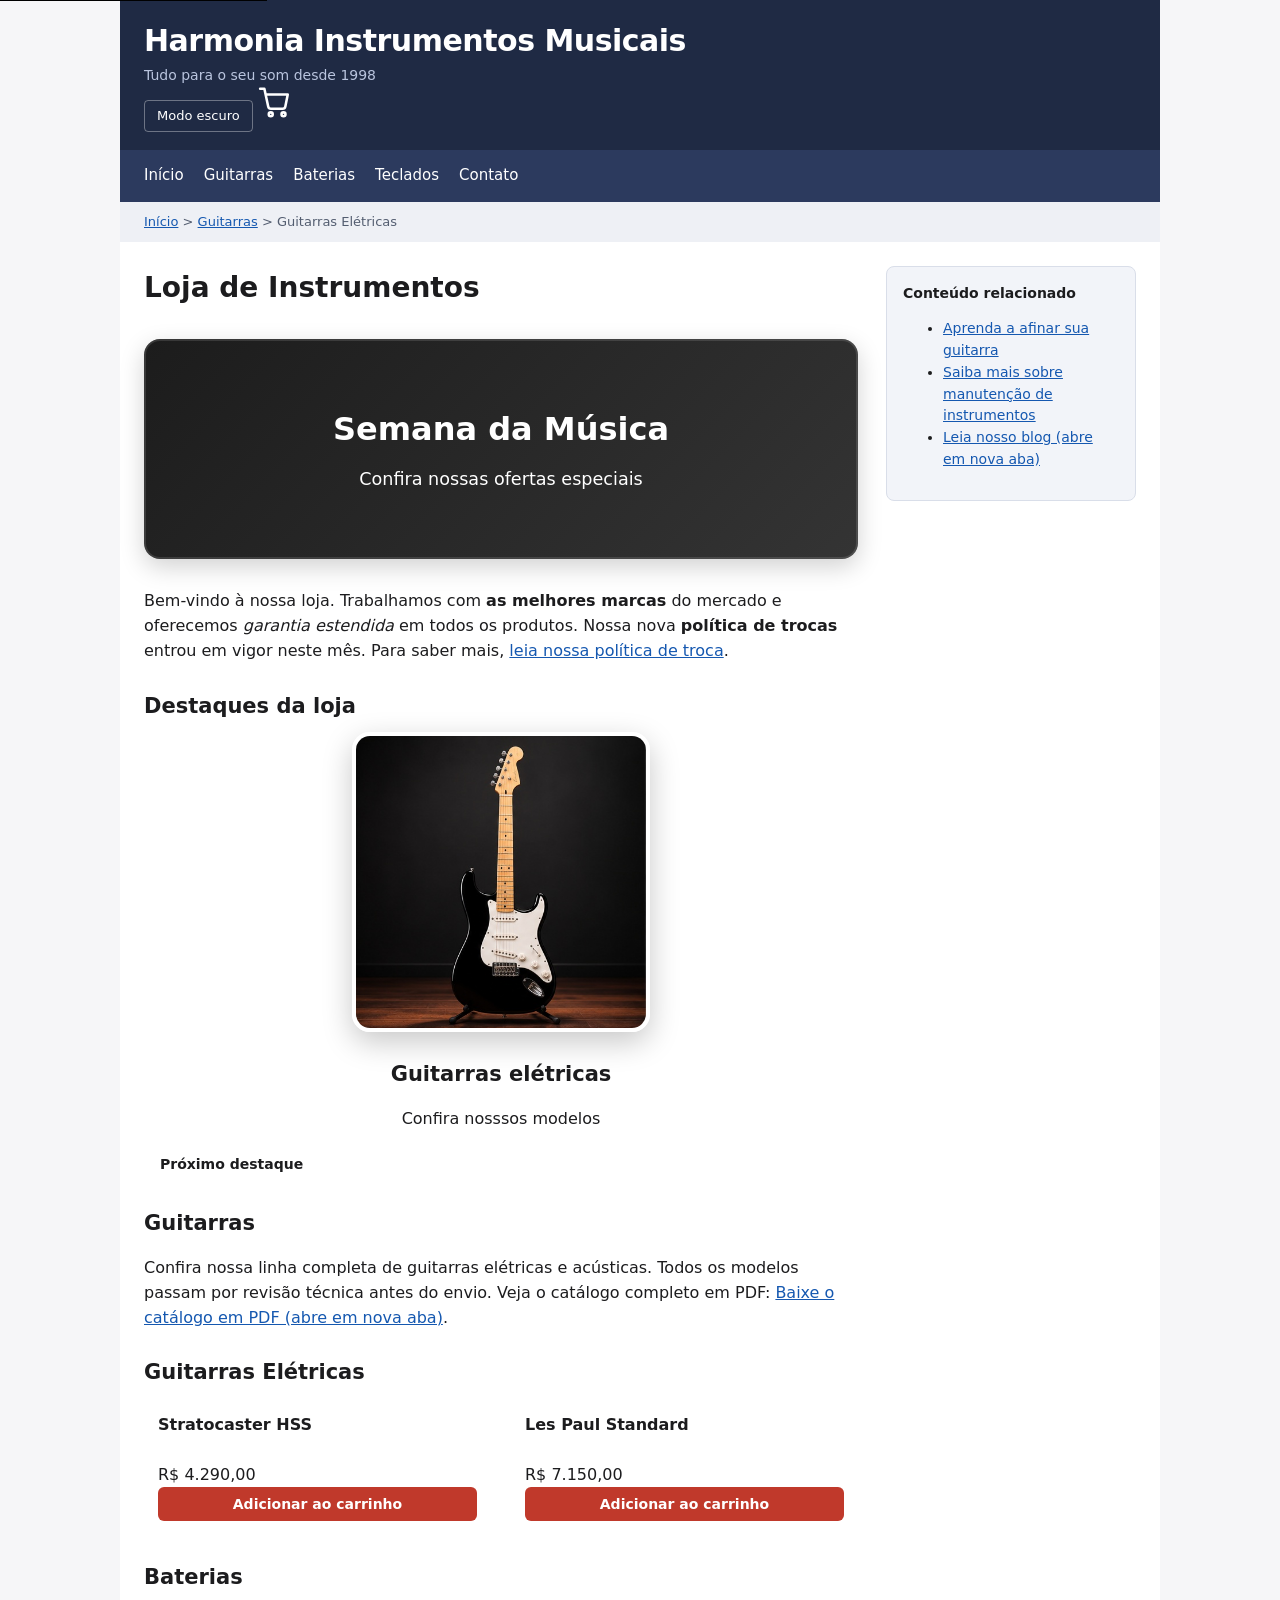
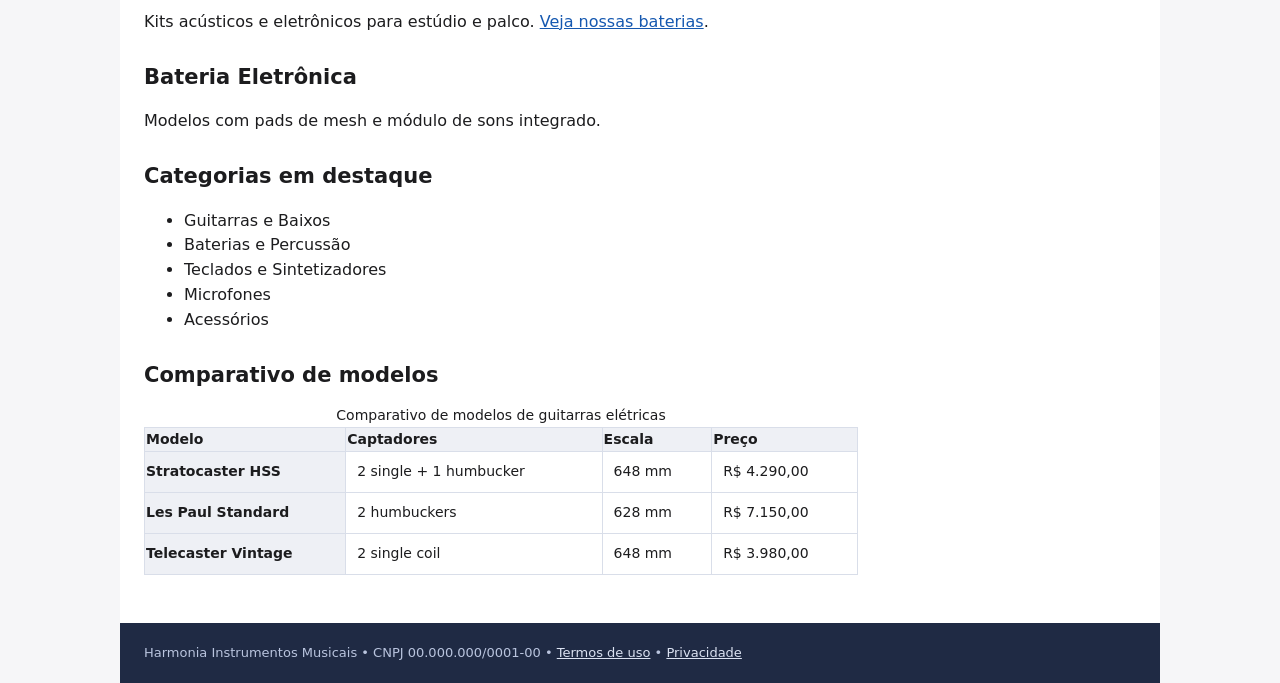
==== commit 58e41c02: "commit inicial" ====
--- a/index.html
+++ b/index.html
@@ -9,7 +9,6 @@
 <title>Harmonia Instrumentos Musicais</title>
 </head>
 <body>
- <a class="skip-link" href="#miolo">Pular para o conteúdo principal</a>
  <a class="skip-link" href="#miolo">Pular para o conteúdo principal</a>
 <div class="wrap">
 
@@ -155,50 +154,6 @@
       </tr>
     </table>
 
-    <h2>Fale com um vendedor</h2>
-
-    <div class="aviso">Os campos marcados com <span style="color:#c0392b">*</span> são obrigatórios.</div>
-
-    <form action="/enviar" method="post">
-
-      <label for="nome">Nome completo (obrigatório)</label>
-      <input type="text" id="nome" required>
-
-      <label for="email">E-mail (obrigatório)</label>
-      <input type="email" id="email" required aria-describedby="email-erro">
-      <div id="email-erro" class="erro">Informe um e-mail válido, no formato nome@dominio.com</div>
-
-      <label for="telefone">Telefone</label>
-      <input type="text" id="telefone" placeholder="(00) 00000-0000">
-
-      <label for="senha">Senha</label>
-      <input type="password" id="senha" aria-describedby="senha-erro">
-      <div id="senha-erro" class="erro">A senha deve ter no mínimo 8 caracteres, incluindo uma letra e um número</div>
-
-      <fieldset>
-        <legend>Turno preferido para contato (obrigatório)</legend>
-        <input type="radio" name="turno" id="manha" value="manha">
-        <label for="manha">Manhã</label><br>
-        <input type="radio" name="turno" id="tarde" value="tarde">
-        <label for="tarde">Tarde</label><br>
-        <input type="radio" name="turno" id="noite" value="noite">
-        <label for="noite">Noite</label>
-      </fieldset>
-
-      <fieldset>
-        <legend>Assuntos de interesse</legend>
-        <input type="checkbox" name="int" id="i1">
-        <label for="i1">Guitarras</label><br>
-        <input type="checkbox" name="int" id="i2">
-        <label for="i2">Baterias</label><br>
-        <input type="checkbox" name="int" id="i3">
-        <label for="i3">Teclados</label>
-      </fieldset>
-
-      <p><button type="submit" class="botao">Enviar</button></p>
-
-    </form>
-
   </main>
 
   <aside class="lateral">
--- a/assets/css/style.css
+++ b/assets/css/style.css
@@ -407,4 +407,89 @@
     transform: none; 
   }
   
+}
+/* =====================================================
+   Formulário de contato / cadastro
+   Cole este bloco no FINAL de assets/css/style.css
+   ===================================================== */
+
+/* Marcadores de obrigatório / opcional */
+.req { color: var(--erro-color); font-weight: 700; }
+.opc { color: var(--text-muted); font-weight: 400; font-size: 13px; }
+
+/* Rótulos */
+form label { display: block; font-weight: 600; margin-bottom: 4px; }
+.opcao { display: flex; align-items: center; gap: 8px; margin-bottom: 6px; }
+.opcao label { display: inline; font-weight: 400; margin: 0; }
+.opcao input { width: 18px; height: 18px; flex: 0 0 auto; }
+
+/* Texto de ajuda (instruções de formato) */
+.campo-ajuda { font-size: 13px; color: var(--text-muted); margin: -6px 0 12px; }
+.campo-ajuda ul { margin: 4px 0 0; padding-left: 20px; }
+
+/* Mensagem de erro: só aparece quando tem texto */
+.erro:empty { display: none; }
+.erro { font-weight: 600; }
+
+/* Campos inválidos: borda mais grossa (não depende só da cor) */
+input[aria-invalid="true"] {
+  border-color: var(--erro-color);
+  border-width: 2px;
+}
+
+/* Demais tipos de campo no mesmo estilo dos existentes */
+input[type=tel], input[type=date], select {
+  width: 100%;
+  padding: 9px;
+  background: var(--bg-wrap);
+  color: var(--text-main);
+  border: 1px solid var(--border-field);
+  border-radius: 5px;
+  margin-bottom: 12px;
+  font-size: 14px;
+  font-family: inherit;
+}
+input[type=tel]:focus, input[type=date]:focus, select:focus {
+  outline: 2px solid var(--text-link);
+  border-color: var(--text-link);
+}
+input[type=checkbox]:focus-visible, input[type=radio]:focus-visible {
+  outline: 3px solid #ffbf47;
+  outline-offset: 2px;
+}
+
+/* Resumo de erros (aparece só quando tem conteúdo) */
+.resumo-erros:empty { display: none; }
+.resumo-erros {
+  border: 2px solid var(--erro-color);
+  background: var(--bg-aviso);
+  color: var(--text-main);
+  border-radius: 6px;
+  padding: 14px 18px;
+  margin: 16px 0;
+}
+.resumo-erros:focus { outline: 3px solid #ffbf47; outline-offset: 2px; }
+.resumo-titulo { margin: 0 0 8px; font-size: 17px; }
+.resumo-erros ul { margin: 0; padding-left: 20px; }
+
+/* Mensagem de sucesso */
+.sucesso { display: none; }
+.sucesso.visivel {
+  display: block;
+  border: 2px solid #2e7d32;
+  background: var(--bg-aviso);
+  color: var(--text-main);
+  border-radius: 6px;
+  padding: 14px 18px;
+  margin: 16px 0;
+  font-weight: 600;
+}
+
+/* Honeypot: fora da tela, invisível para pessoas */
+.hp-campo {
+  position: absolute;
+  left: -9999px;
+  width: 1px;
+  height: 1px;
+  overflow: hidden;
 }
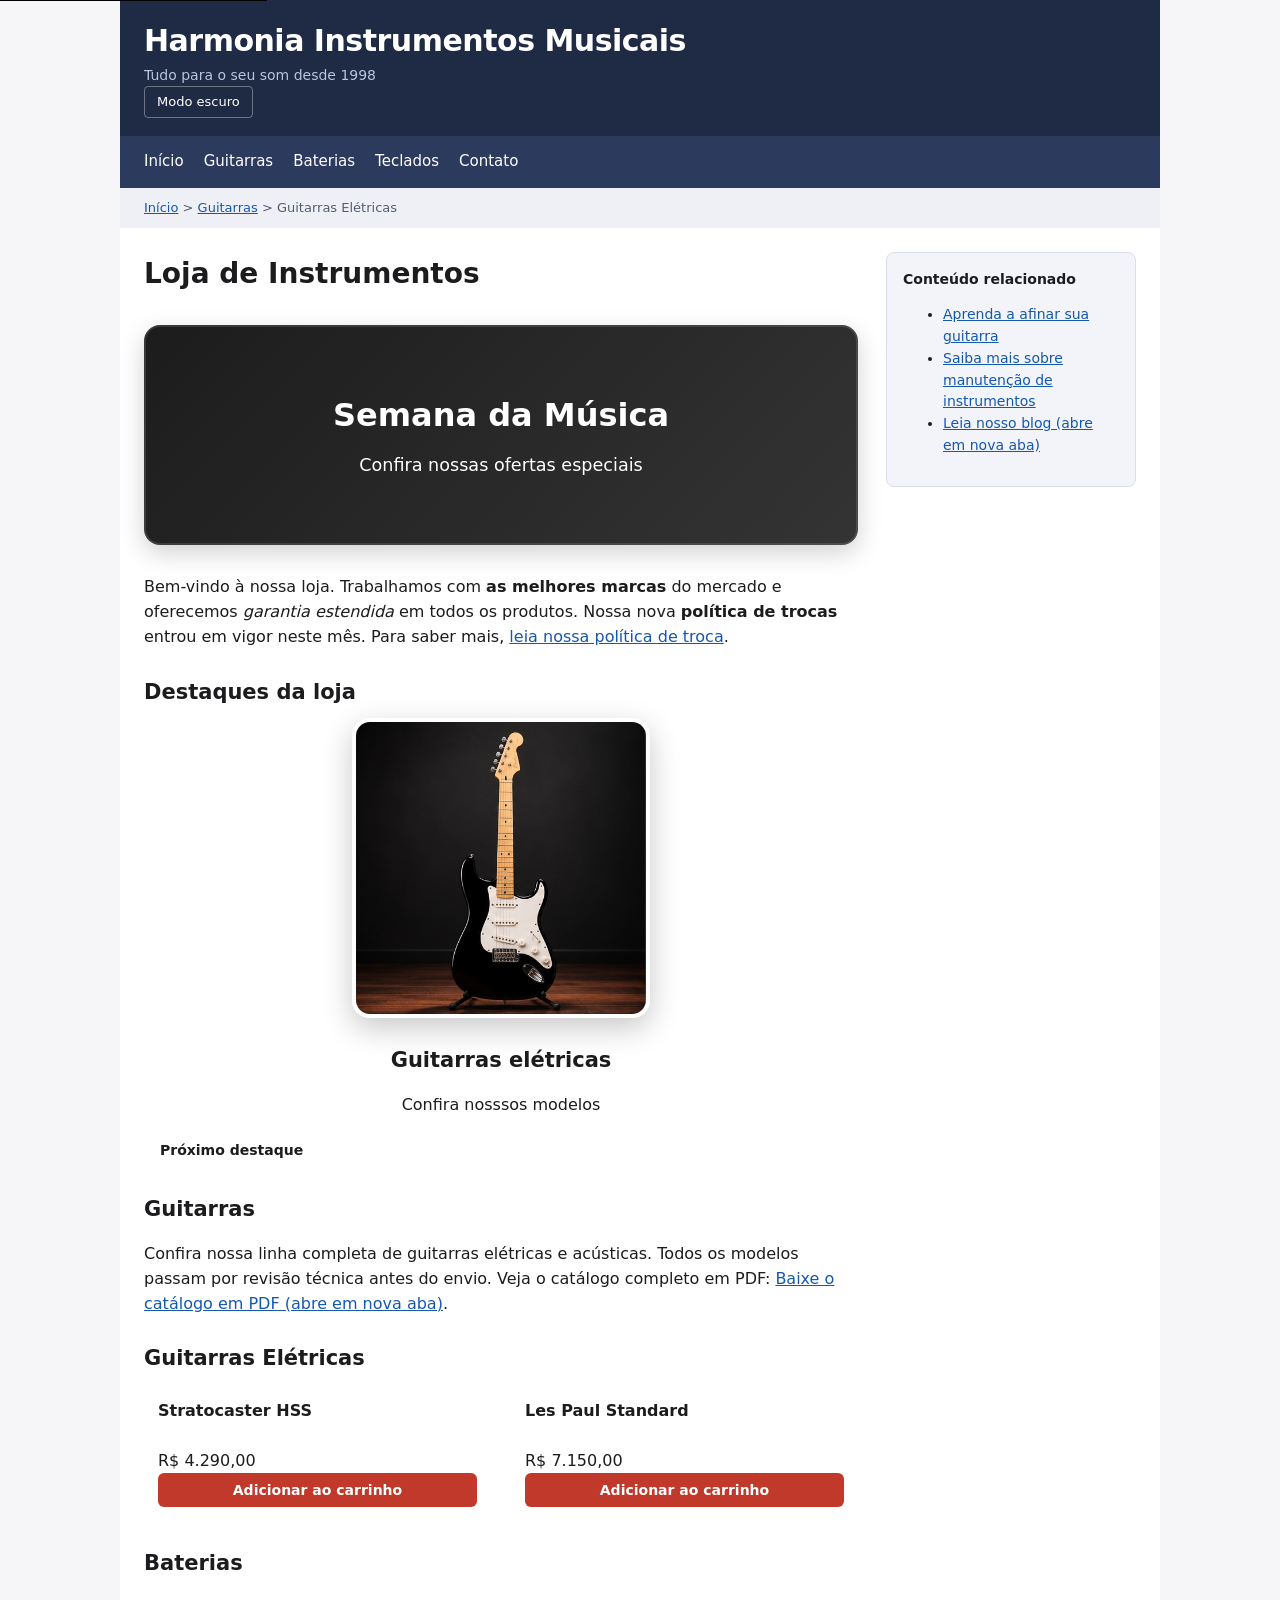
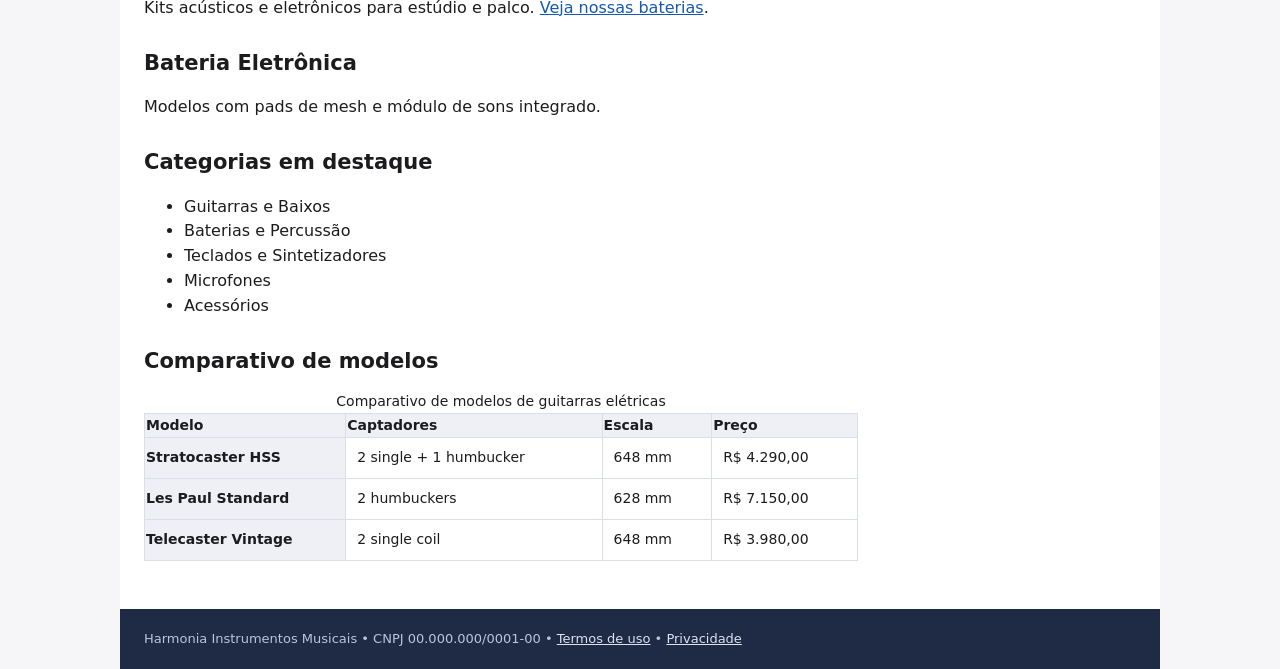
==== commit 155322c5: "fix: html" ====
--- a/index.html
+++ b/index.html
@@ -6,19 +6,23 @@
 <link rel="stylesheet" href="./assets/css/style.css">
 <script src="assets/js/carrossel.js" defer></script>
 <script src="assets/js/tema.js" defer></script>
+<script src="assets/js/menu.js" defer></script>
 <title>Harmonia Instrumentos Musicais</title>
 </head>
 <body>
  <a class="skip-link" href="#miolo">Pular para o conteúdo principal</a>
 <div class="wrap">
 
-  <header id="topo">
+    <header id="topo">
     <div>
         <div class="titulo-principal">Harmonia Instrumentos Musicais</div>
         <div class="subtitulo">Tudo para o seu som desde 1998</div>
     </div>
     <button id="btn-tema" type="button" class="btn-tema">Tema Dark</button>
-    <a href="carrinho.html"><img src="data:image/svg+xml,%3Csvg%20xmlns%3D%22http%3A%2F%2Fwww.w3.org%2F2000%2Fsvg%22%20viewBox%3D%220%200%2024%2024%22%20fill%3D%22none%22%20stroke%3D%22%23ffffff%22%20stroke-width%3D%221.8%22%20stroke-linecap%3D%22round%22%20stroke-linejoin%3D%22round%22%3E%3Ccircle%20cx%3D%229%22%20cy%3D%2220%22%20r%3D%221.4%22%2F%3E%3Ccircle%20cx%3D%2218%22%20cy%3D%2220%22%20r%3D%221.4%22%2F%3E%3Cpath%20d%3D%22M1.5%202h3l2.7%2012.4a2%202%200%200%200%202%201.6h8.1a2%202%200%200%200%202-1.6L21%206H6%22%2F%3E%3C%2Fsvg%3E" width="34" height="34" alt="Ver carrinho de compras"></a>
+    <button id="btn-menu" type="button" class="btn-menu" aria-controls="menu" aria-expanded="false" aria-label="Abrir menu" hidden>
+      <span class="btn-menu-barras" aria-hidden="true"></span>
+    </button>
+    <a href="carrinho.html"><img ... ></a>
   </header>
 
   <nav id="menu" aria-label="Principal">
--- a/assets/css/style.css
+++ b/assets/css/style.css
@@ -408,36 +408,27 @@
   }
   
 }
-/* =====================================================
-   Formulário de contato / cadastro
-   Cole este bloco no FINAL de assets/css/style.css
-   ===================================================== */
-
-/* Marcadores de obrigatório / opcional */
+
 .req { color: var(--erro-color); font-weight: 700; }
 .opc { color: var(--text-muted); font-weight: 400; font-size: 13px; }
 
-/* Rótulos */
+
 form label { display: block; font-weight: 600; margin-bottom: 4px; }
 .opcao { display: flex; align-items: center; gap: 8px; margin-bottom: 6px; }
 .opcao label { display: inline; font-weight: 400; margin: 0; }
 .opcao input { width: 18px; height: 18px; flex: 0 0 auto; }
 
-/* Texto de ajuda (instruções de formato) */
 .campo-ajuda { font-size: 13px; color: var(--text-muted); margin: -6px 0 12px; }
 .campo-ajuda ul { margin: 4px 0 0; padding-left: 20px; }
 
-/* Mensagem de erro: só aparece quando tem texto */
 .erro:empty { display: none; }
 .erro { font-weight: 600; }
 
-/* Campos inválidos: borda mais grossa (não depende só da cor) */
 input[aria-invalid="true"] {
   border-color: var(--erro-color);
   border-width: 2px;
 }
 
-/* Demais tipos de campo no mesmo estilo dos existentes */
 input[type=tel], input[type=date], select {
   width: 100%;
   padding: 9px;
@@ -458,7 +449,6 @@
   outline-offset: 2px;
 }
 
-/* Resumo de erros (aparece só quando tem conteúdo) */
 .resumo-erros:empty { display: none; }
 .resumo-erros {
   border: 2px solid var(--erro-color);
@@ -472,7 +462,6 @@
 .resumo-titulo { margin: 0 0 8px; font-size: 17px; }
 .resumo-erros ul { margin: 0; padding-left: 20px; }
 
-/* Mensagem de sucesso */
 .sucesso { display: none; }
 .sucesso.visivel {
   display: block;
@@ -485,11 +474,103 @@
   font-weight: 600;
 }
 
-/* Honeypot: fora da tela, invisível para pessoas */
 .hp-campo {
   position: absolute;
   left: -9999px;
   width: 1px;
   height: 1px;
   overflow: hidden;
+}
+
+.btn-menu { display: none; }
+
+@media (max-width: 900px) {
+  #miolo { flex-direction: column; gap: 20px; }
+  #conteudo { width: 100%; }
+  .lateral { flex: 0 0 auto; width: 100%; }
+}
+
+@media (max-width: 768px) {
+  #topo {
+    display: flex;
+    flex-wrap: wrap;
+    align-items: center;
+    gap: 10px 12px;
+    padding: 14px 16px;
+  }
+  #topo > div:first-child { flex: 1 1 100%; }
+  .titulo-principal { font-size: 22px; }
+  .subtitulo { font-size: 13px; }
+
+  .btn-menu {
+    display: inline-flex;
+    align-items: center;
+    justify-content: center;
+    width: 44px;
+    height: 40px;
+    padding: 0;
+    background: transparent;
+    border: 1px solid rgba(255, 255, 255, 0.35);
+    border-radius: 4px;
+    cursor: pointer;
+    order: 3;
+    margin-left: auto;
+  }
+  .btn-menu[hidden] { display: none; }
+  .btn-menu:hover { border-color: rgba(255, 255, 255, 0.8); background: rgba(255, 255, 255, 0.08); }
+  .btn-menu:focus-visible { outline: 2px solid #ffbf47; outline-offset: 2px; }
+  .btn-menu-barras,
+  .btn-menu-barras::before,
+  .btn-menu-barras::after {
+    display: block;
+    width: 22px;
+    height: 2px;
+    background: var(--text-inverse);
+    border-radius: 2px;
+    transition: transform 0.25s ease, background-color 0.25s ease;
+  }
+  .btn-menu-barras { position: relative; }
+  .btn-menu-barras::before,
+  .btn-menu-barras::after { content: ""; position: absolute; left: 0; }
+  .btn-menu-barras::before { top: -7px; }
+  .btn-menu-barras::after { top: 7px; }
+  .btn-menu.ativo .btn-menu-barras { background: transparent; }
+  .btn-menu.ativo .btn-menu-barras::before { transform: translateY(7px) rotate(45deg); }
+  .btn-menu.ativo .btn-menu-barras::after { transform: translateY(-7px) rotate(-45deg); }
+
+  .js-menu #menu { display: none; padding: 6px 16px; }
+  .js-menu #menu.aberto { display: block; }
+  #menu ul { flex-direction: column; }
+  #menu li { margin-right: 0; border-bottom: 1px solid rgba(255, 255, 255, 0.12); }
+  #menu li:last-child { border-bottom: none; }
+  #menu a { display: block; padding: 12px 4px; }
+
+  #trilha { padding: 10px 16px; }
+  #miolo { padding: 16px; }
+  .h1-falso { font-size: 24px; }
+  h2, h3 { font-size: 19px; }
+
+  .banner { min-height: 160px; padding: 28px 16px; margin: 20px 0; }
+  .banner h2 { font-size: 1.5rem; }
+  .banner p { font-size: 1rem; }
+
+  .slide img { height: auto; max-height: 300px; aspect-ratio: 4 / 3; }
+
+  .lista-produtos { gap: 14px; }
+  .cartao { flex: 1 1 100%; }
+  .cartao img { max-width: 100%; height: auto; }
+  .cartao .botao { width: 100%; padding: 12px 16px; }
+
+  table { font-size: 13px; }
+  td, th { padding: 7px 6px; }
+
+  fieldset { min-width: 0; padding: 12px; }
+
+  #rodape { padding: 16px; }
+}
+
+@media (max-width: 400px) {
+  .titulo-principal { font-size: 19px; }
+  table { font-size: 12px; }
+  td, th { padding: 6px 4px; }
 }
